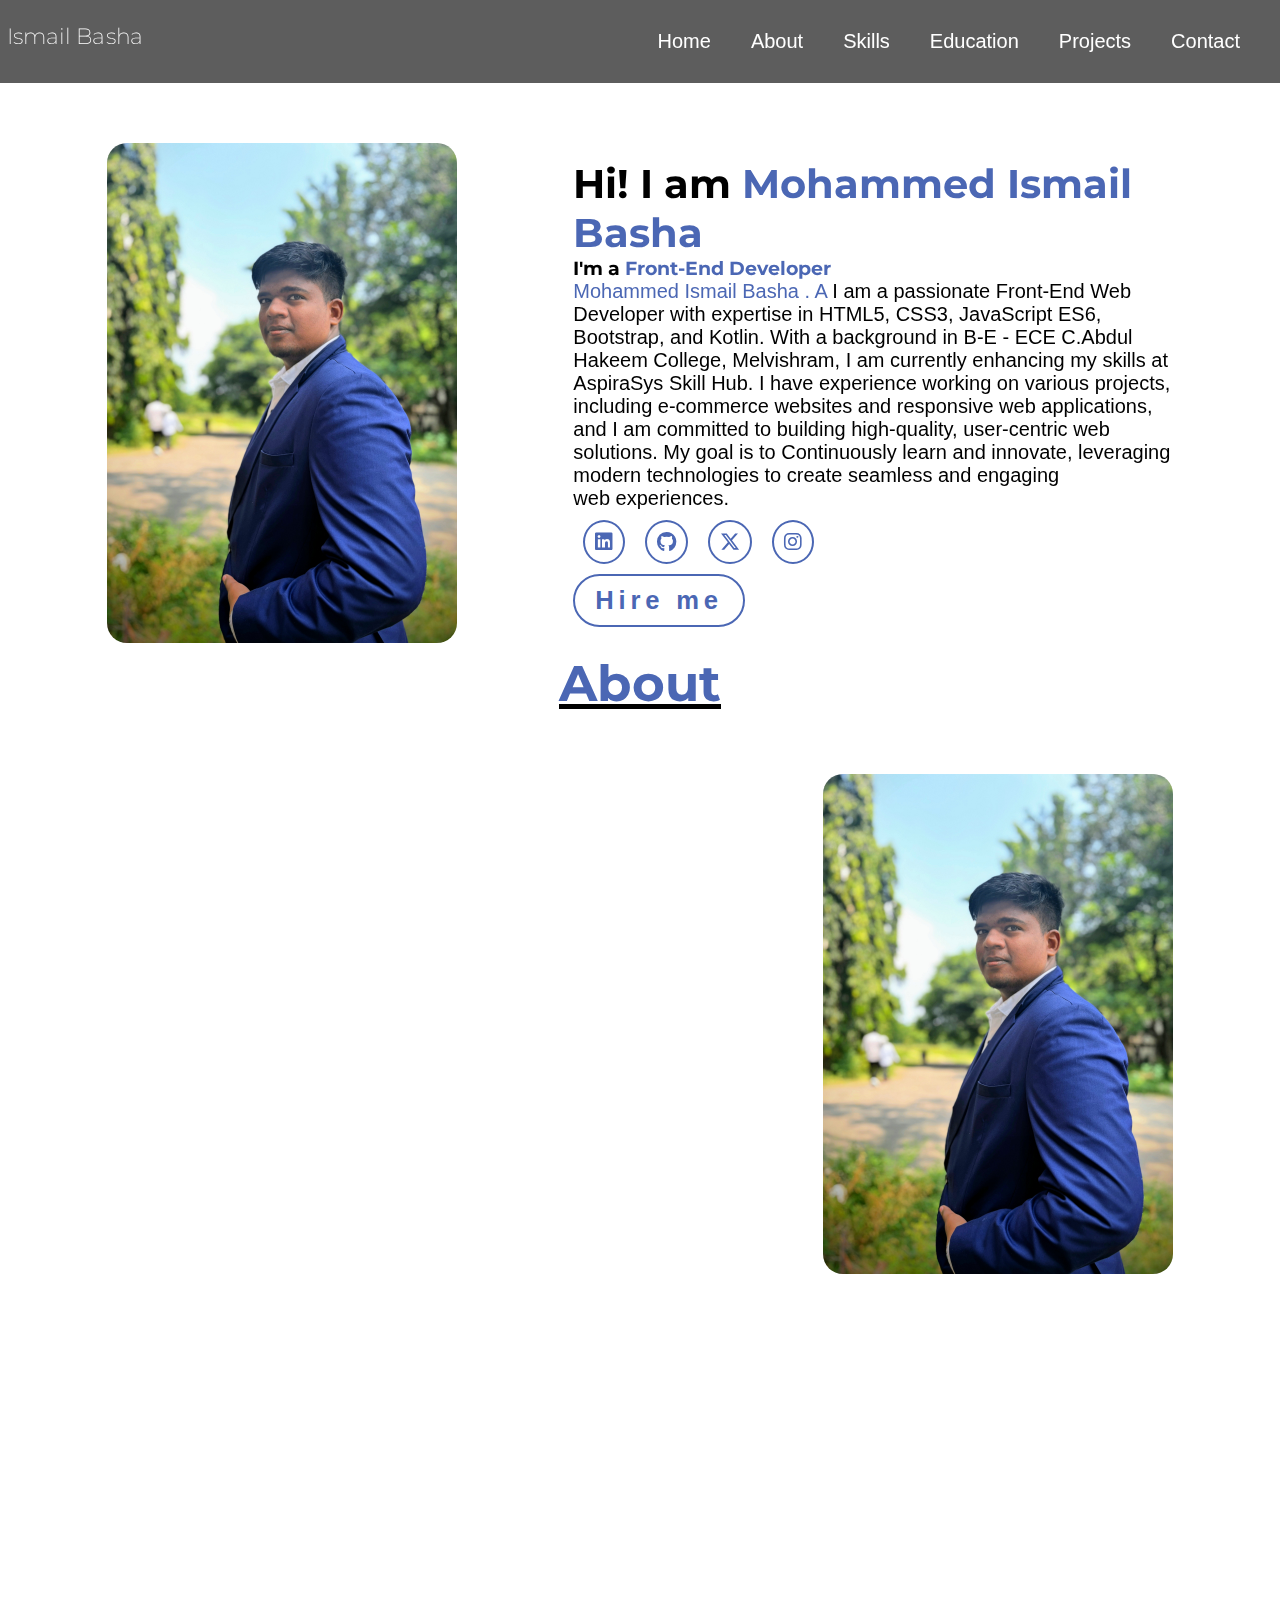
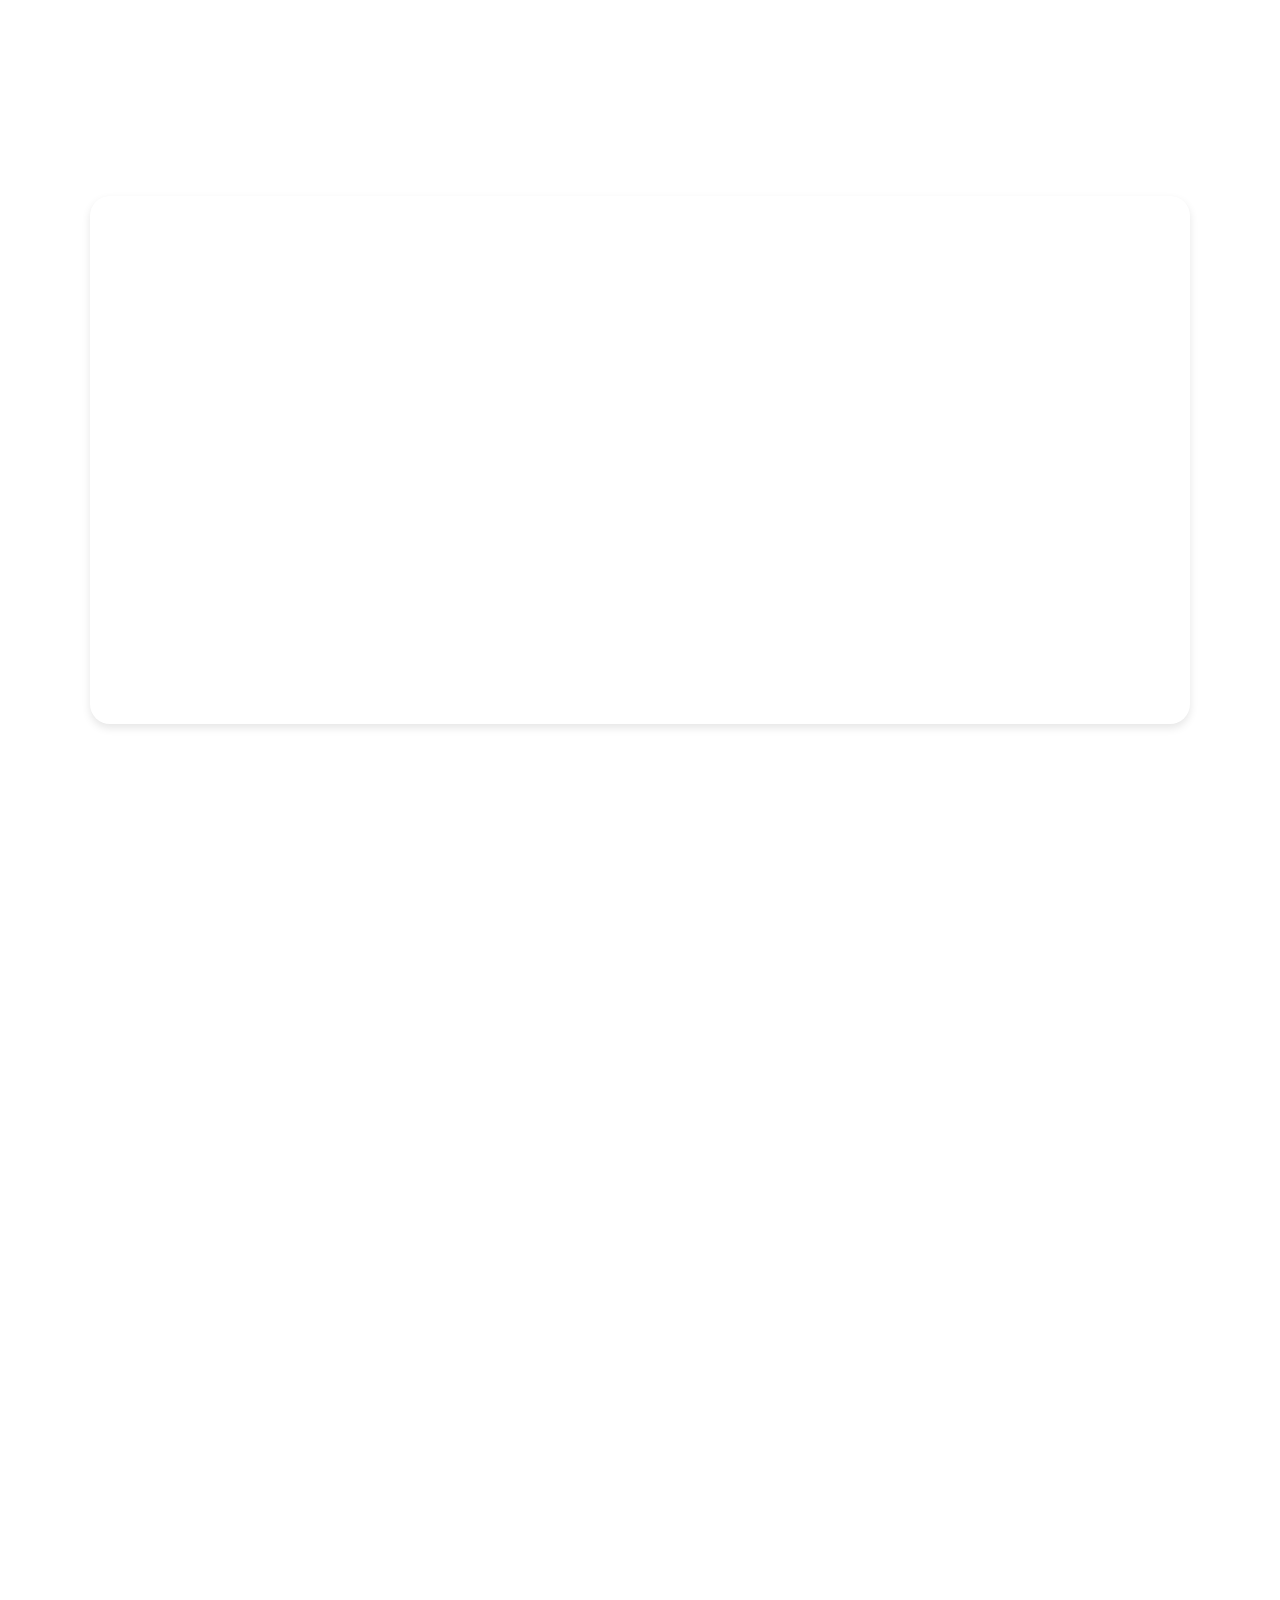
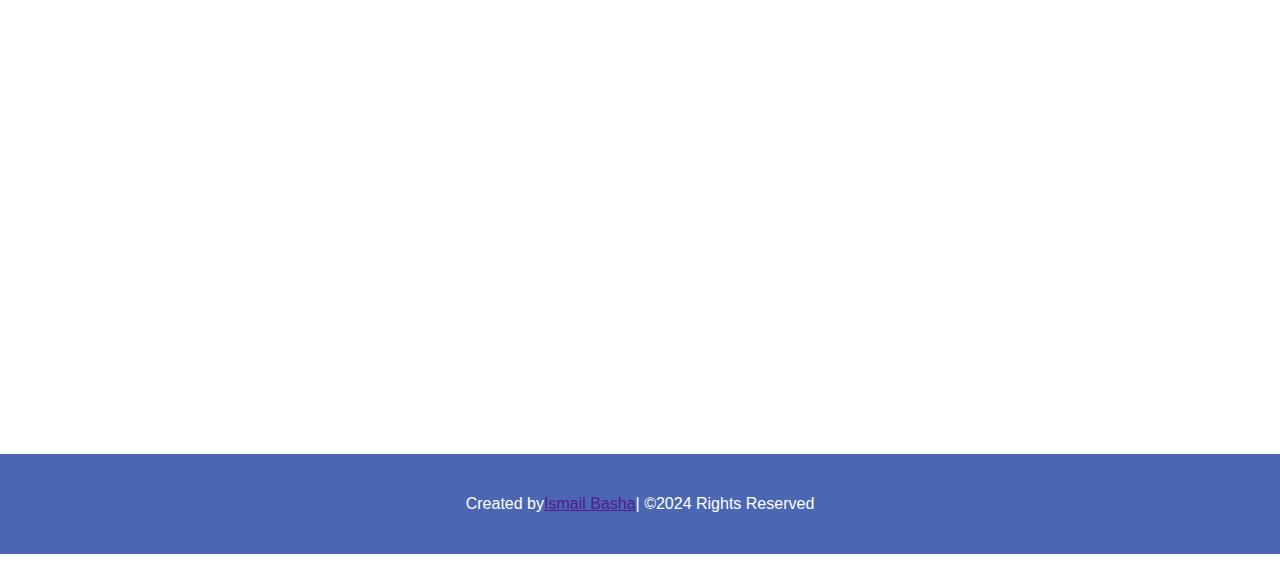
==== index.html @ 5d425c58 "la" ====
<!DOCTYPE html>
<html lang="en">

<head>
    <meta charset="UTF-8">
    <meta name="viewport" content="width=device-width, initial-scale=1.0">
    <link rel="stylesheet" href="https://cdnjs.cloudflare.com/ajax/libs/font-awesome/6.5.2/css/all.min.css">
    <link rel="shortcut icon" href="img/curriculum.png" type="image/x-icon">
    <title>Ismail Portfolio</title>
    <link rel="stylesheet" href="style.css">  <link rel="stylesheet" href="https://unpkg.com/aos@next/dist/aos.css" />
      <link rel="stylesheet" href="https://unpkg.com/aos@next/dist/aos.css" />
    <link rel="stylesheet" href="https://cdnjs.cloudflare.com/ajax/libs/gsap/3.12.5/gsap.min.js">
    <link rel="stylesheet" href="https://fonts.googleapis.com/css2?family=Montserrat:wght@400;700&family=Open+Sans:wght@400;600&display=swap">

    <script src="https://cdnjs.cloudflare.com/ajax/libs/gsap/3.12.1/gsap.min.js"></script>
</head>

<body>
    <header id="header">
        <a href="#" class="logo">Ismail Basha</a>
        <i class="fa-solid fa-bars" id="hamburger"></i>
        <nav >
            <nav id="nav" data-aos="fade-right">
                <ul>
                    <li><a href="#home">Home</a></li>
                    <li><a href="#about">About</a></li>
                    <li><a href="#skills">Skills</a></li>
                    <li><a href="#education">Education</a></li>
                    <li><a href="#projects">Projects</a></li>
                    <li><a href="#contact">Contact</a></li>
                </ul>
            </nav>
            <ul id="ham-nav" data-aos="fade-right">
                <li><a href="#home">Home</a></li>
                <li><a href="#about">About</a></li>
                <li><a href="#skills">Skills</a></li>
                <li><a href="#education">Education</a></li>
                <li><a href="#projects">Projects</a></li>
                <li><a href="#contact">Contact</a></li>
            </ul>
        </nav>
    </header>
    <section class="home" id="home" >
        <div class="child">
            <img src="img/Picsart_23-11-02_20-59-09-350~2.jpg" alt="error">
        </div>
        <div class="child" data-aos="fade-up">
            <h1>Hi! I am <span>Mohammed Ismail Basha</span></h1>
            <h3 class="typing-text">I'm a <span>Front-End Developer</span></h3>
            <p><span>Mohammed Ismail Basha . A </span> I am a passionate Front-End Web Developer with expertise in
                HTML5, CSS3, JavaScript ES6, Bootstrap, and Kotlin. With a background in B-E - ECE C.Abdul Hakeem
                College, Melvishram, I am currently enhancing my skills at AspiraSys Skill Hub. I have experience
                working on
                various projects, including e-commerce websites and responsive web applications, and I am committed to
                building high-quality, user-centric web solutions. My goal is to Continuously learn and innovate,
                leveraging modern technologies to create seamless and engaging web experiences.</p>
            <div class="social-icons" >
                <a href="https://www.linkedin.com/in/ismail-basha-245b78283/"><i class="fa-brands fa-linkedin"></i></a>
                <a href="https://github.com/8610ismail"><i class="fa-brands fa-github"></i></a>
                <a href="#"><i class="fa-brands fa-x-twitter"></i></a>
                <a href="https://www.instagram.com/mr_ismxil_bxshx/?next=%2F"><i class="fa-brands fa-instagram"></i></a>
            </div>
            <a href="mailto:bashaismail633@gmail.com" class="btn" data-aos="fade-up">Hire me</a>
        </div>
    </section>
    <h1 class="l" data-aos="fade-right">About</h1>
    <section class="about" id="about">
        <div class="child" data-aos="fade-up">
            <h1>Hi! I am <span>Ismail Basha</span> </h1>
            <p>I am a passionate Front-End Web Developer with expertise in HTML5, CSS3, JavaScript ES6, Bootstrap, and
                Kotlin. With a background in B-E - ECE C.Abdul Hakeem
                College, Melvishram, I am currently enhancing my
                skills at AspiraSys Skill Hub. I have experience working on various projects, including e-commerce
                websites and responsive web applications, and I am committed to building high-quality, user-centric web
                solutions. My goal is to Continuously learn and innovate, leveraging modern technologies to create
                seamless and engaging web experiences.</p>
                <br>
                <a href="img/Ismail-Basha-FlowCV-Resume-20241017.pdf" class="btn" data-aos="fade-right">Download CV</a>
            </div>
            <div class="child">
            <img src="img/Picsart_23-11-02_20-59-09-350~2.jpg" alt="error">
        </div>
    </section>
    <h1 class="l" data-aos="fade-right">Skills</h1>
    <section class="skills" id="skills" data-aos="fade-up">
        <div class="child">
            <img src="img/html1.webp" alt="error">
        </div>
        <div class="child">
            <img src="img/css1.webp" alt="error">
        </div>
        <div class="child">
            <img src="img/bootstrap3.png" alt="error">
        </div>
        <div class="child">
            <img src="img/JS4.png" alt="error">
        </div>
        <div class="child">
            <img src="img/github5.png" alt="error">
        </div>
        <div class="child">
            <img src="img/sql6.png" alt="error">
        </div>
    </section>
    <h1 class="l" data-aos="fade-up">Education</h1>
    <section class="education">
        <div class="education-about" id="education" data-aos="fade-right">
            <div class="education-contant">
                <h2>
                    Primary Education
                </h2>
                <p>
                    2006-2013
                </p>

            </div>
            <div class="education-contant">
                <h2>
                    Higher Education
                </h2>
                <p>
                    2013-2020
                </p>

            </div>
            <div class="education-contant">
                <h2>
                    B.E-(ECE) Graduate
                </h2>
                <p>
                    2020-2024
                </p>

            </div>
            <div class="education-contant">
                <h2>
                    Web Development Course
                </h2>
                <p>
                    2024-2024
                </p>
            </div>
        </div>
    </section>
    <h1 class="l" data-aos="fade-up">Projects</h1>
    <section class="projects" id="projects" data-aos="fade-up">
        <div class="project-parent" data-aos="fade-up">
            <div class="child" data-aos="fade-up">
                <img src="img/Screenshot 2024-10-12 155709.png" alt="">
                <div class="overlay">
                    <h4><a href="https://mobilehubismail.netlify.app">MobileHub</a></h4>
                </div>
                <!-- <a href="">MobileHub</a> -->
            </div>
            <div class="child" data-aos="fade-right">
                <img src="img/Screenshot 2024-10-01 150324.png" alt="">
                <div class="overlay">
                    <h4><a href="https://ismailbootstrap.netlify.app">Book Store</a></h4>
                </div>
            </div>
            <div class="child">
                <img src="img/Screenshot 2024-10-12 163612.png" alt="">
                <div class="overlay">
                    <h4><a href="https://ismailregform.netlify.app">Reg Form</a></h4>
                </div>
            </div>
            <div class="child">
                <img src="img/Screenshot 2024-10-12 155830.png" alt="">
                <div class="overlay">
                    <h4><a href="https://ismailweather.netlify.app">Weather</a></h4>
                </div>
            </div>
            <div class="child">
                <img src="img/Screenshot 2024-10-12 160022.png" alt="">
                <div class="overlay">
                    <h4><a href="https://ismail2.netlify.app">Snow Board</a></h4>
                </div>
            </div>
            <div class="child">
                <img src="img/Screenshot 2024-10-12 163323.png" alt="">
                <div class="overlay">
                    <h4><a href="https://ismail-to-do-list.netlify.app">To Do</a></h4>
                </div>
            </div>
        </div>
    </section>
    <h1 class="l" data-aos="fade-up">Contact</h1>
    <section class="contact" id="contact" data-aos="fade-up">
        <div class="child" data-aos="fade-up">
            <h2>Get in Touch</h2>
            <p>If you  any questions or want to connect, feel free to contact me!</p>
            <p><i class="fa-solid fa-phone"></i> +91 86109 27422</p>
            <p><i class="fa-solid fa-envelope"></i> bashaismail633@gmail.com</p>
            <p><i class="fa-solid fa-location-dot"></i> Vellore, India</p>
        </div>
        <div class="child">
            <form action="mailto:bashaismail633@gmail.com" method="post">
                <input type="text" placeholder="Name">
                <br>
                <input type="email" placeholder="Email">
                <br>
                <textarea name="" id="" cols="30" rows="10">Message</textarea>
                <br>
                <button id="submit" >Submit</button>
            </form>
        </div>
    </section>
    <footer>
        Created by <a href=""> Ismail Basha </a> | &#169;2024 Rights Reserved
    </footer>
    <script src="https://unpkg.com/aos@next/dist/aos.js"></script>
    <script>
      AOS.init();
      AOS.init();
AOS.init({

  disable: false, // accepts following values: 'phone', 'tablet', 'mobile', boolean, expression or function
  startEvent: 'DOMContentLoaded', // name of the event dispatched on the document, that AOS should initialize on
  initClassName: 'aos-init', // class applied after initialization
  animatedClassName: 'aos-animate', // class applied on animation
  useClassNames: false, // if true, will add content of `data-aos` as classes on scroll
  disableMutationObserver: false, // disables automatic mutations' detections (advanced)
  debounceDelay: 50, // the delay on debounce used while resizing window (advanced)
  throttleDelay: 99, // the delay on throttle used while scrolling the page (advanced)
  

  // Settings that can be overridden on per-element basis, by `data-aos-*` attributes:
  offset: 120, // offset (in px) from the original trigger point
  delay: 500, // values from 0 to 3000, with step 50ms
  duration: 100, // values from 0 to 3000, with step 50ms
  easing: 'ease-out', // default easing for AOS animations
  once: false, // whether animation should happen only once - while scrolling down
  mirror: false, // whether elements should animate out while scrolling past them
  anchorPlacement: 'top-bottom', // defines which position of the element regarding to window should trigger the animation

});
    </script>
    <script src="script.js"></script>

</body>

</html>
---- style.css ----
* {
    padding: 0;
    margin: 0;
    box-sizing: border-box;
}
@font-face {
    font-family: 'Trueno';
    src: url('path-to-your-font/trueno-regular.woff2') format('woff2'),
         url('path-to-your-font/trueno-regular.woff') format('woff'),
         url('path-to-your-font/trueno-regular.ttf') format('truetype');
    font-weight: normal;
    font-style: normal;
}




body {
    font-family: 'Trueno', sans-serif;
    background-color: rgb(255, 255, 255);
    color: #000000;
    /* font-family: 'Open Sans', sans-serif; */
}
::-webkit-scrollbar{
    background-color: #007bff;
    width: 10px;
}
::-webkit-scrollbar-thumb{
    background-color: #4b50b4;
    border-radius: 30px;
}

h1, h2, h3, .logo {
    font-family: 'Montserrat', sans-serif;
}


header {
    display: flex;
    justify-content: center;
    /* align-items: center; */
    flex-direction: row;
    position: sticky;
    top: 0;
    backdrop-filter: blur(10px);
    z-index: 999;
    background-color: #000000a2;
}

#hamburger {
    display: none;
}

ul li a:hover {
    /* color: #4b50b4; */
    /* text-decoration: underline; */
    border-radius: 25px;
    background-color: #4b50b4;
    font-size: 20px;
    padding: 5px;
    color: #fff;
}


#ham-nav {
    display: none;
}

.social-icons {
    display: flex;
    justify-content: space-evenly;
    align-items: center;
    flex-direction: row;

}

.social-icons a {
    display: flex;
    justify-content: space-evenly;
    align-items: center;
    /* flex-direction: row; */
    font-size: 20px;
    padding: 10px;
    margin: 10px;
    text-decoration: none;
    border-radius: 50%;
    color: #4b67b4;
    border: 2px solid  #4b67b4;

}

.social-icons a:hover {
    color: black;
    transform: scale(1.3) translateY(-5px);
    background-color: #4b67b4;
    box-shadow: 0 0 25px #4b67b4;
}


.logo {
    font-size: 20px;
    width: 100%;
    color:  #ffffff;
    font-weight: 200;
    cursor: pointer;
    transition: 0.5s ease;
    text-decoration: none;
    padding: 25px;
}

.logo:hover {
    transform: translateX(10px) scale(1.1);
}

nav {
    width: 100%;
    padding: 10px;
    display: flex;
    justify-content: center;
    align-items: center;
    flex-direction: row;
}

nav ul {
    width: 100%;
    list-style: none;
    display: flex;
    justify-content: end;
    align-items: center;
    flex-direction: row;
}

nav ul li {
    padding: 10px 20px;
}

nav ul li a {
    text-decoration: none;
    color: rgb(255, 255, 255);
    font-size: 20px;
}

section {
    width: 100%;
    height: auto;
    background-color: rgb(255, 255, 255);
    display: flex;
    justify-content: space-evenly;
    align-items: center;
    flex-direction: row;
    flex-wrap: wrap;
}

section h1 {
    font-size: 40px;
}

.child {
    width: auto;
    max-width: 600px;
    height: auto;
    max-height: 1000px;
    display: flex;
    justify-content: center;
    align-items: center;
    flex-direction: column;
    flex-wrap: wrap;
    background-color: rgb(255, 255, 255);
    margin: 10px;
    border-radius: 20px;
}

.home span {
    color: #4b67b4;
}

.child p {
    font-size: 20px;
}

.child img {
    width: 100%;
    height: 100%;
    object-fit: cover;
    display: flex;
    justify-content: center;
    align-items: center;
    border-radius: 20px;

}

.home .child {
    top: 50px;
    position: relative;
    display: flex;
    justify-content: center;
    align-items: start;
    flex-direction: column;
    flex-wrap: wrap;
}

.home .child img {
    width: 350px;
    height: 500px;
}

.btn {
    display: flex;
    padding: 10px 20px;
    background-color: rgb(255, 255, 255);
    text-decoration: none;
    border-radius: 4rem;
    font-size: 1.6rem;
    color: #4b67b4;
    letter-spacing: 0.3rem;
    font-weight: 600;
    border: 2px solid #4b67b4;
    transition: 0.3s ease;
    cursor: pointer;
}

.btn:hover {
    transform: scale3d(1.03);
    background-color: #4b67b4;
    color: black;
    box-shadow: 0 0 25px #4b67b4;
}


.l {
    text-align: center;
    width: 100%;
    text-decoration: rgb(0, 0, 0) underline;
    color: #4b67b4;
    font-size: 50px;
    margin-bottom: 50px;
    margin-top: 50px;
}

.about h1 {
    width: 100%;
    text-align: start;
}

.about span {
    color:  #4b67b4;
}

.about .child img {
    width: 350px;
    height: 500px;
}

.education {
    padding: 20px;
    width: 100%;
    max-width: 1100px;
    margin: 0 auto;
    background-color: #ffffff;
    border-radius: 20px;
    box-shadow: 0 4px 8px rgba(0, 0, 0, 0.1);
}

.education-contant {
    background-color: #f8f9fa;
    border-left: 4px solid #007bff;
    padding: 20px;
    margin: 20px 0;
    border-radius: 5px;
    transition: transform 0.3s ease;
}

.education-contant h2 {
    margin: 0;
    font-size: 1.5em;
    color: #333;
    text-transform: uppercase;
}

.education-contant p {
    margin: 10px 0 0;
    font-size: 1em;
    color: #666;
}

.education-contant:hover {
    transform: translateY(-5px);
    box-shadow: 0 6px 12px rgba(0, 0, 0, 0.187);
}

.education-contant:nth-child(1) {
    border-color: #28a745;
}

.education-contant:nth-child(2) {
    border-color: #ffc107;
}

.education-contant:nth-child(3) {
    border-color: #17a2b8;
}

.education-contant:nth-child(4) {
    border-color: #dc3545;
}

@media (max-width: 768px) {
    .education {
        padding: 10px;
    }

    .education-contant {
        padding: 15px;
    }

    .education-contant h2 {
        font-size: 1.2em;
    }

    .education-contant p {
        font-size: 0.9em;
    }
}

.skills .child {
    transition: .3s ease-in;
    background-color: white;
    padding: 10px;
}

.skills .child img {
    width: 150px;
    height: 150px;
    border-radius: 20px;
}

.skills .child:hover {
    transform: scale(1.1);

}


.projects {
    width: 100%;
    display: flex;
    justify-content: space-evenly;
    align-items: center;
    flex-direction: row;
    flex-wrap: wrap;
    height: auto;
    padding: auto;
}

.projects .project-parent {
    width: 70%;
    height: auto;
    display: flex;
    justify-content: center;
    align-items: center;
    padding: 25px;
    flex-direction: row;
    flex-wrap: wrap;
    /* background-color: aliceblue; */
    border-radius: 20px;
    background-color:  #4b67b4;
}

.projects .child {
    width: 250px;
    height: 250px;
    cursor: pointer;
    display: flex;
    justify-content: space-around;
    position: relative;
    z-index: 1;
}

.projects .child img {
    width: 250px;
    height: 250px;
}

.overlay {
    position: absolute;
    top: 0;
    bottom: 0;
    left: 0;
    right: 0;
    background-color: #000000cc;
    color: white;
    display: flex;
    justify-content: center;
    align-items: center;
    opacity: 0;
    border-radius: 20px;
    transition: opacity 0.5s ease;

}

.overlay h4 a {
    text-decoration: none;
    color: white;
}

.overlay h4 {
    margin: 0;
    font-size: 24px;
    text-align: center;
}

.child:hover .overlay {
    opacity: 1;
}

.contact {
    display: flex;
    justify-content: space-evenly;
    align-items: center;
    flex-direction: row;
    flex-wrap: wrap;
}

.contact .child {
    width: 500px;
}

.contact .child h2 {
    font-size: 2em;
    margin-bottom: 10px;
}

.contact .child p {
    font-size: 1.2em;
    margin-bottom: 20px;
}

.contact-details {
    font-size: 1.1em;
}

.contact-details p {
    margin: 10px 0;
}

.contact .child p i {
    color:  #4b67b4;
    margin-right: 10px;
    font-size: 25px;
}

.contact .child form {
    width: 100%;
}

.contact .child form input,
.contact .child textarea {
    width: 100%;
    padding: 15px;
    margin-bottom: 20px;
    border: 1px solid #ddd;
    border-radius: 5px;
    font-size: 1em;
}

.contact .child form button {
    width: 100%;
    color:#4b67b4;
    padding: 15px 30px;
    border: none;
    border-radius: 25px;
    cursor: pointer;
    border: 2px solid #4b67b4;
    font-size: 1em;
    transition: background-color 0.3s ease;
}

.contact .child form button:hover {
        background: #4b67b4;
        color: #fff;
        border-radius: 25px;
       box-shadow: 3px 3px 10px rgb(0, 33, 82);
}

/* Responsive for smaller screens */
@media (max-width: 768px) {
    .contact-container {
        flex-direction: column;
        padding: 30px;
    }

    .contact-info,
    .contact-form {
        width: 100%;
    }

    .contact-info {
        margin-bottom: 30px;
    }
}


/* .projects .project-parent .child a{
    width: 100%;
    height: 100%;
    display: flex;
    justify-content: center;
    align-items: center;
    opacity: 0;
    text-decoration: none;
    border-radius: 20px;
    font-size: 30px;
    color: white;
    font-weight: 800;
    position: absolute;
    top: -100px;  
    transition: .3s ease-in;
    z-index: 999;
}
.projects .project-parent .child:hover a{
    opacity: 1;
    text-decoration: none;
    font-size: 30px;
    color: white;
    font-weight: 800;
    position: absolute;
    top: 0;
    backdrop-filter: blur(10px);
    /* z-index: 1; */
footer {
    width: 100%;
    height: 100px;
    display: flex;
    justify-content: center;
    align-items: center;
    flex-direction: row;
    flex-wrap: wrap;
    color: white;
    background-color: #4b67b4;
}

@media(max-width:600px) {
    #ham-nav {
        display: none;
        justify-content: space-evenly;
        align-items: center;
        flex-direction: column;
        position: relative;
        top: 40px;
    }

    #nav {
        display: none;
    }


    #hamburger {
        display: flex;
        justify-content: end;
        align-items: end;
        position: absolute;
        top: 30px;
        right: 20px;
        color: #fff;
        font-size: 20px;
    }
}

@media(max-width:400px){
    .home .child img {
        width: 250px;
        height: 400px;
    }
    .about .child img {
        width: 250px;
        height: 400px;
    }
}
@media(max-width:360px){
    .home .child img {
        width: 250px;
        height: 400px;
    }
    .about .child img {
        width: 250px;
        height: 400px;
    }
    .projects .child img {
        width: 250px;
        height: 250px;
        object-fit: cover;
    }
    .projects .project-parent {
        width: 90%;
        height: auto;
        display: flex;
        justify-content: center;
        align-items: center;
        flex-direction: row;
        flex-wrap: wrap;
        /* background-color: aliceblue; */
        border-radius: 20px;
        background-color:  #4b67b4;
    }
}
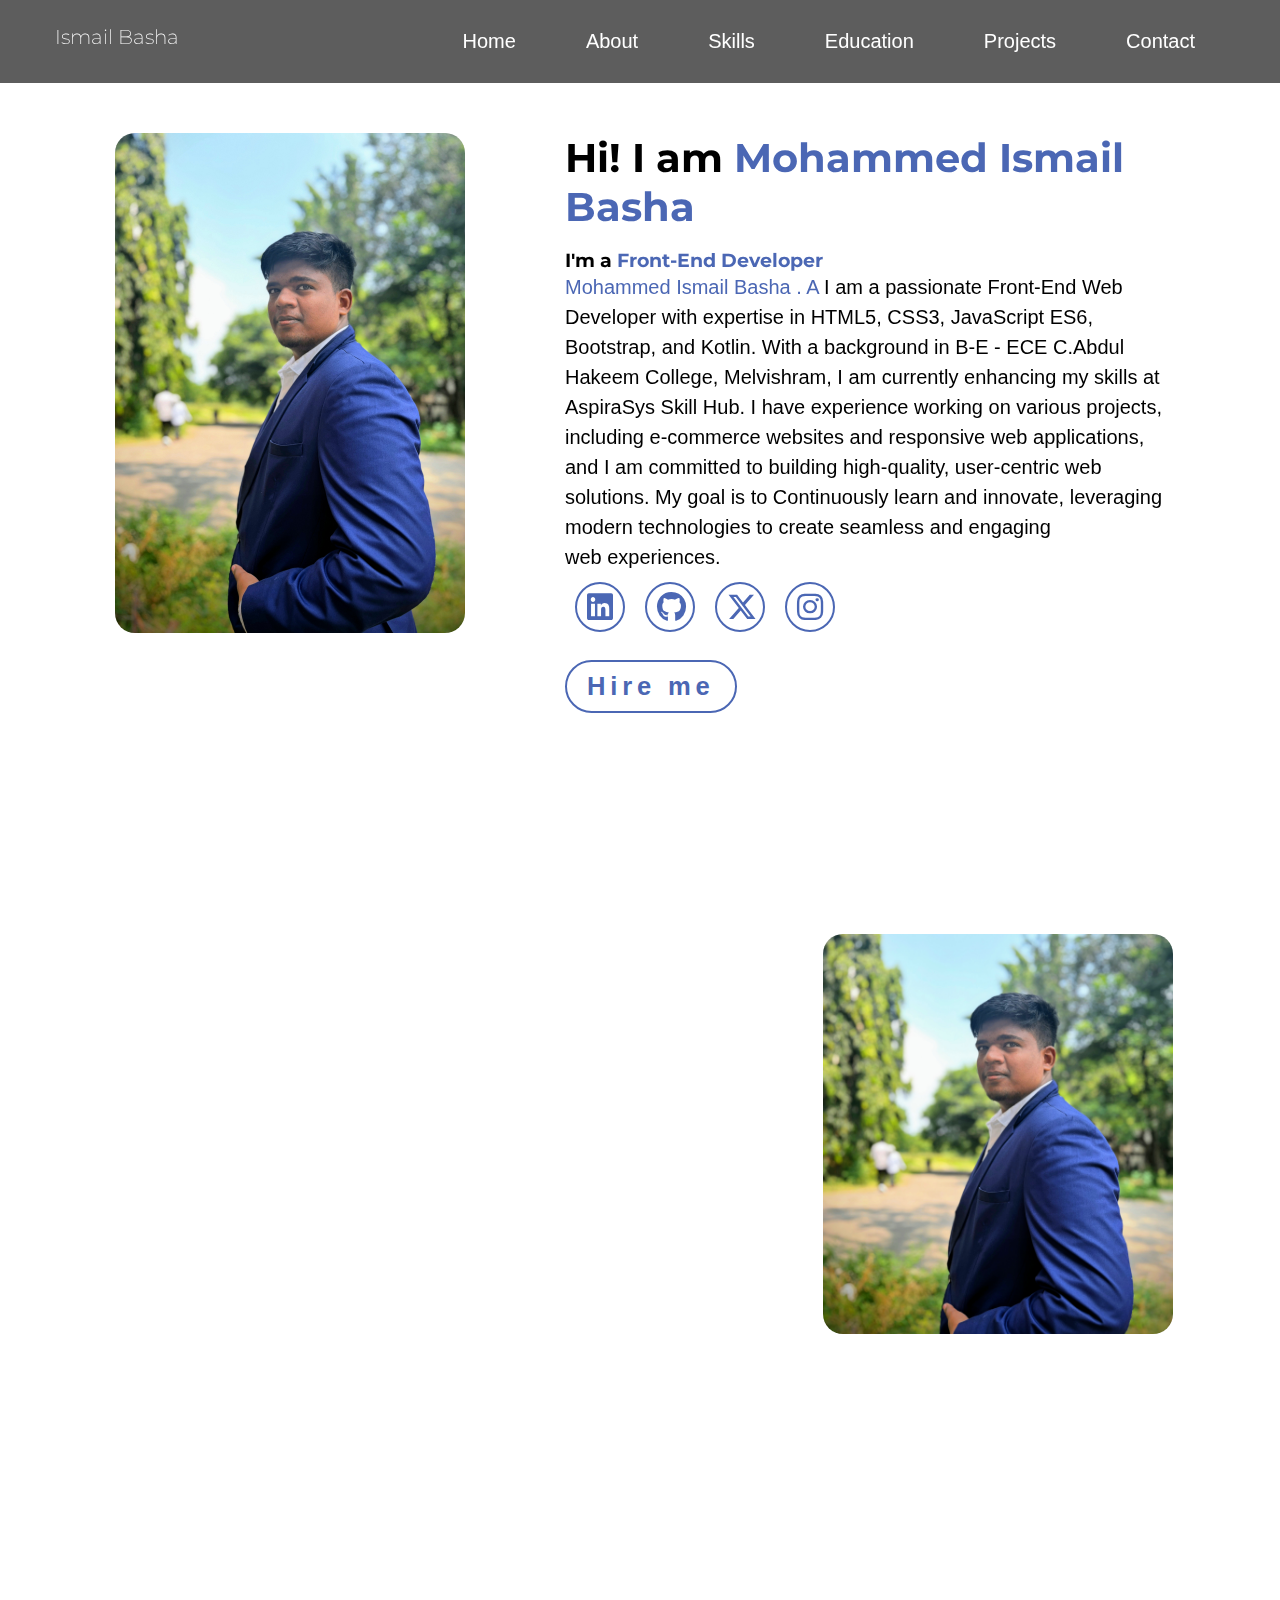
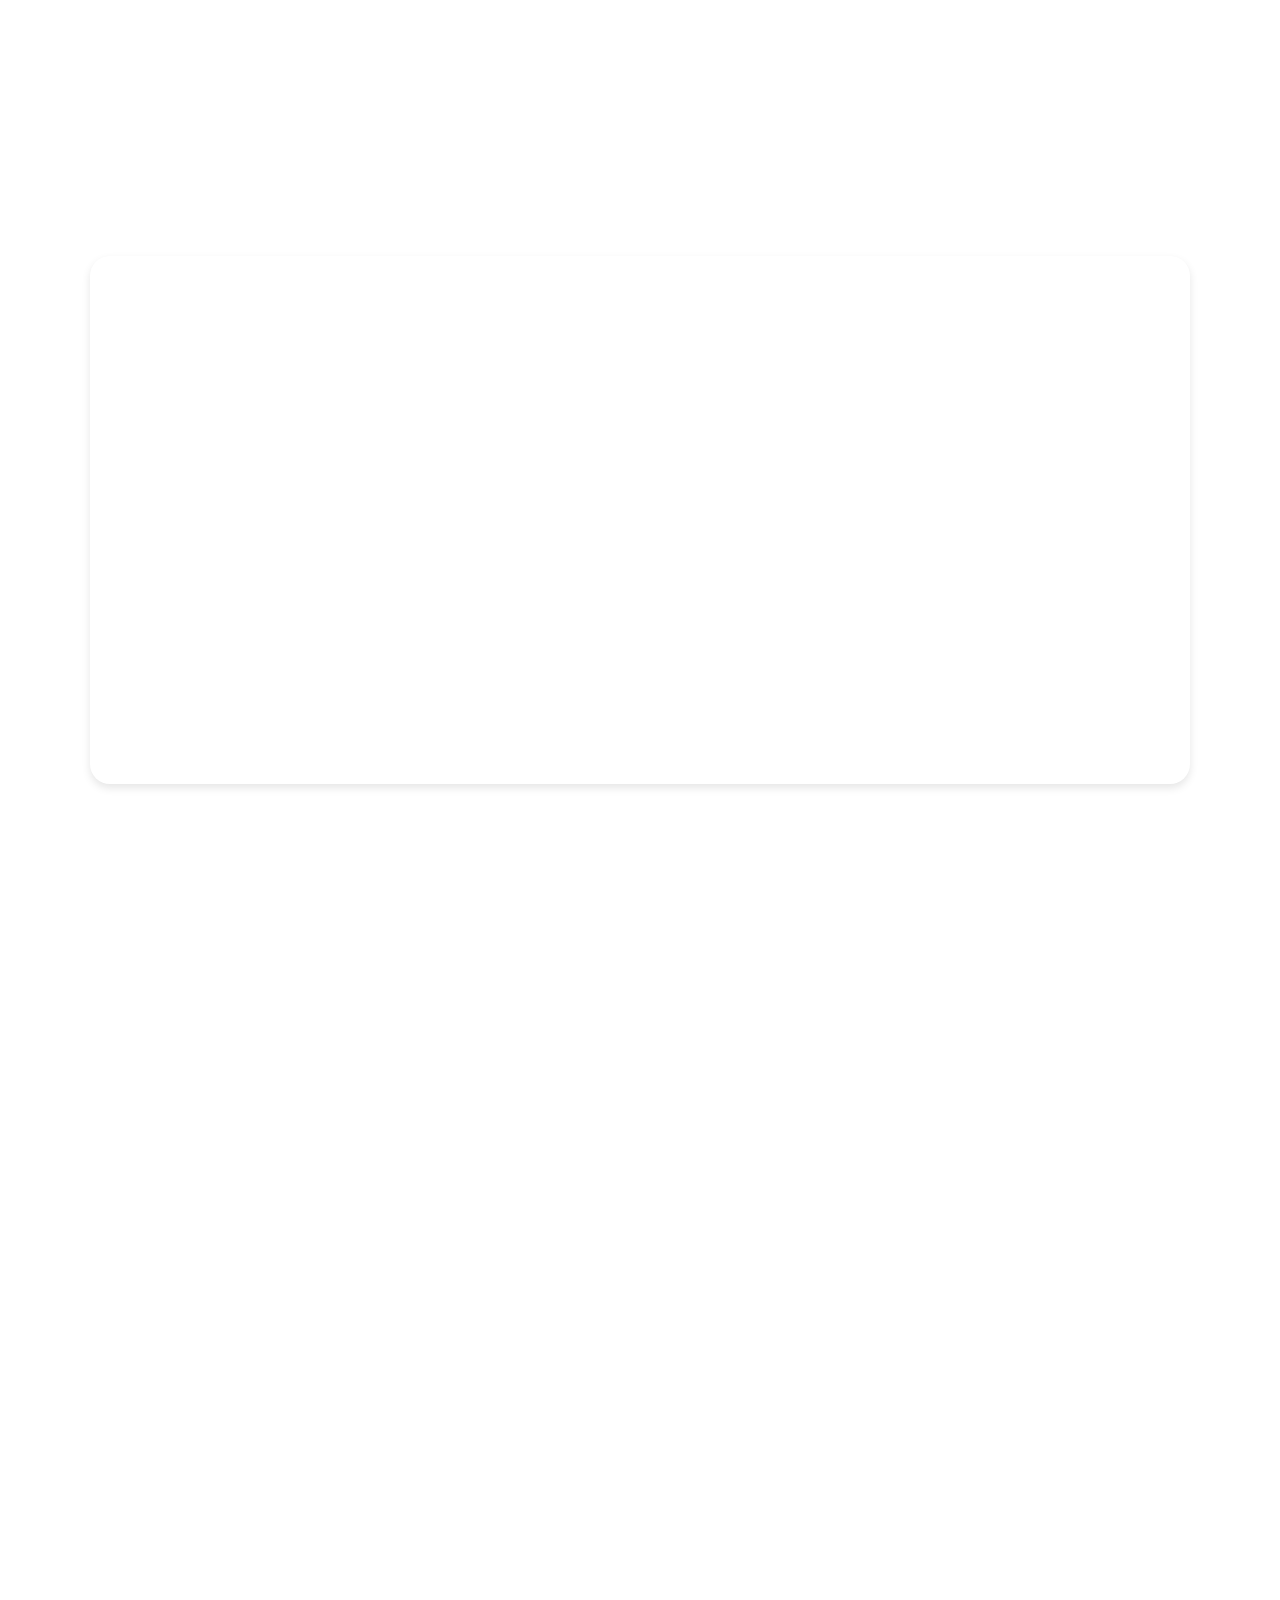
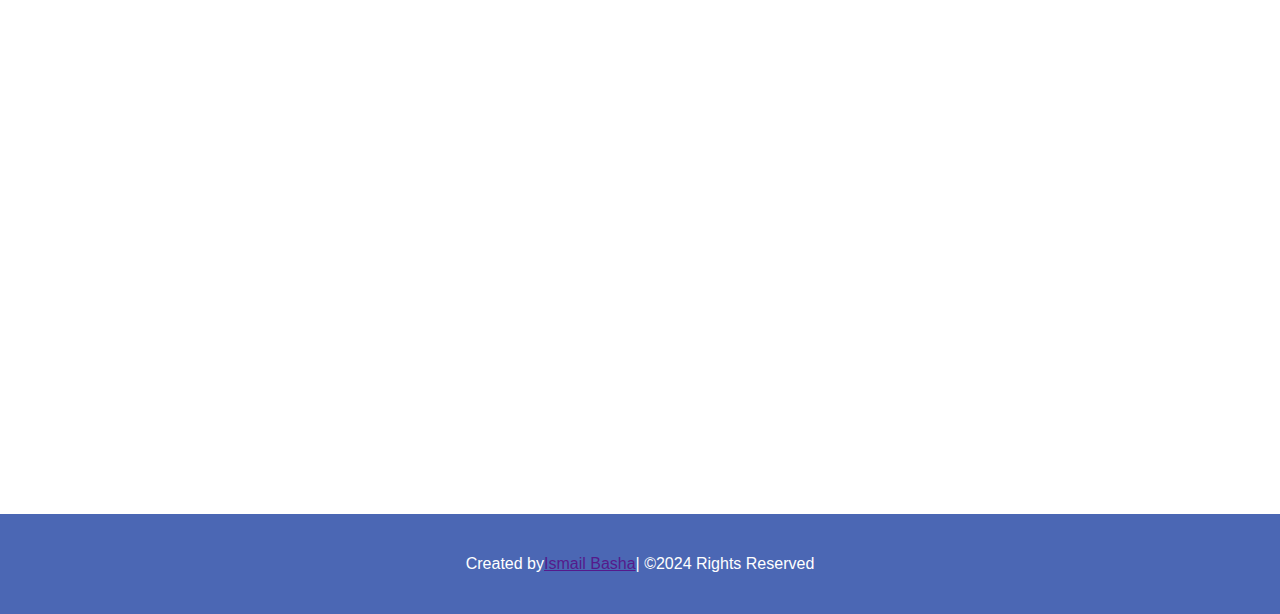
==== commit b7bb76d6: "good" ====
--- a/index.html
+++ b/index.html
@@ -22,12 +22,12 @@
         <nav >
             <nav id="nav" data-aos="fade-right">
                 <ul>
-                    <li><a href="#home">Home</a></li>
-                    <li><a href="#about">About</a></li>
-                    <li><a href="#skills">Skills</a></li>
-                    <li><a href="#education">Education</a></li>
-                    <li><a href="#projects">Projects</a></li>
-                    <li><a href="#contact">Contact</a></li>
+                    <li><a href="#home" id="active">Home</a></li>
+                    <li><a href="#about" id="active">About</a></li>
+                    <li><a href="#skills" id="active">Skills</a></li>
+                    <li><a href="#education" id="active">Education</a></li>
+                    <li><a href="#projects" id="active">Projects</a></li>
+                    <li><a href="#contact" id="active">Contact</a></li>
                 </ul>
             </nav>
             <ul id="ham-nav" data-aos="fade-right">
@@ -46,6 +46,7 @@
         </div>
         <div class="child" data-aos="fade-up">
             <h1>Hi! I am <span>Mohammed Ismail Basha</span></h1>
+            <br>
             <h3 class="typing-text">I'm a <span>Front-End Developer</span></h3>
             <p><span>Mohammed Ismail Basha . A </span> I am a passionate Front-End Web Developer with expertise in
                 HTML5, CSS3, JavaScript ES6, Bootstrap, and Kotlin. With a background in B-E - ECE C.Abdul Hakeem
@@ -60,6 +61,7 @@
                 <a href="#"><i class="fa-brands fa-x-twitter"></i></a>
                 <a href="https://www.instagram.com/mr_ismxil_bxshx/?next=%2F"><i class="fa-brands fa-instagram"></i></a>
             </div>
+            <br>
             <a href="mailto:bashaismail633@gmail.com" class="btn" data-aos="fade-up">Hire me</a>
         </div>
     </section>
@@ -148,37 +150,48 @@
             <div class="child" data-aos="fade-up">
                 <img src="img/Screenshot 2024-10-12 155709.png" alt="">
                 <div class="overlay">
+                    <a href="https://github.com/8610ismail/mobilehub.git"><i class="fa-brands fa-github git"></i></a>
+                    <a href="https://mobilehubismail.netlify.app"><i class="fa-brands fa-windows"></i></a>
                     <h4><a href="https://mobilehubismail.netlify.app">MobileHub</a></h4>
                 </div>
-                <!-- <a href="">MobileHub</a> -->
             </div>
             <div class="child" data-aos="fade-right">
                 <img src="img/Screenshot 2024-10-01 150324.png" alt="">
                 <div class="overlay">
+                    <a href="https://github.com/8610ismail/bootstrapismail.git"><i class="fa-brands fa-github git"></i></a>
+                    <a href="https://ismailbootstrap.netlify.app"><i class="fa-brands fa-windows"></i></a>
                     <h4><a href="https://ismailbootstrap.netlify.app">Book Store</a></h4>
                 </div>
             </div>
             <div class="child">
                 <img src="img/Screenshot 2024-10-12 163612.png" alt="">
                 <div class="overlay">
+                    <a href="https://github.com/8610ismail/js-register-form.git"><i class="fa-brands fa-github git"></i></a>
+                    <a href="https://ismailregform.netlify.app"><i class="fa-brands fa-windows"></i></a>
                     <h4><a href="https://ismailregform.netlify.app">Reg Form</a></h4>
                 </div>
             </div>
             <div class="child">
                 <img src="img/Screenshot 2024-10-12 155830.png" alt="">
                 <div class="overlay">
+                    <a href="https://github.com/8610ismail/weather.git"><i class="fa-brands fa-github git"></i></a>
+                    <a href="https://ismailweather.netlify.app"><i class="fa-brands fa-windows"></i></a>
                     <h4><a href="https://ismailweather.netlify.app">Weather</a></h4>
                 </div>
             </div>
             <div class="child">
                 <img src="img/Screenshot 2024-10-12 160022.png" alt="">
                 <div class="overlay">
+                    <a href="https://github.com/8610ismail/to-do-list.git"><i class="fa-brands fa-github git"></i></a>
+                    <a href="https://ismail2.netlify.app"><i class="fa-brands fa-windows"></i></a>
                     <h4><a href="https://ismail2.netlify.app">Snow Board</a></h4>
                 </div>
             </div>
             <div class="child">
                 <img src="img/Screenshot 2024-10-12 163323.png" alt="">
                 <div class="overlay">
+                    <a href="https://github.com/8610ismail/to-do-list.git"><i class="fa-brands fa-github git"></i></a>
+                    <a href="https://ismail-to-do-list.netlify.app"><i class="fa-brands fa-windows"></i></a>
                     <h4><a href="https://ismail-to-do-list.netlify.app">To Do</a></h4>
                 </div>
             </div>
--- a/style.css
+++ b/style.css
@@ -3,43 +3,39 @@
     margin: 0;
     box-sizing: border-box;
 }
+
 @font-face {
     font-family: 'Trueno';
     src: url('path-to-your-font/trueno-regular.woff2') format('woff2'),
-         url('path-to-your-font/trueno-regular.woff') format('woff'),
-         url('path-to-your-font/trueno-regular.ttf') format('truetype');
+        url('path-to-your-font/trueno-regular.woff') format('woff'),
+        url('path-to-your-font/trueno-regular.ttf') format('truetype');
     font-weight: normal;
     font-style: normal;
 }
-
-
-
 
 body {
     font-family: 'Trueno', sans-serif;
     background-color: rgb(255, 255, 255);
     color: #000000;
-    /* font-family: 'Open Sans', sans-serif; */
-}
-::-webkit-scrollbar{
-    background-color: #007bff;
-    width: 10px;
-}
-::-webkit-scrollbar-thumb{
-    background-color: #4b50b4;
-    border-radius: 30px;
-}
-
-h1, h2, h3, .logo {
+    scroll-behavior: smooth;
+
+}
+
+
+h1,
+h2,
+h3,
+.logo {
     font-family: 'Montserrat', sans-serif;
 }
 
 
 header {
     display: flex;
-    justify-content: center;
+    justify-content: space-between;
     /* align-items: center; */
     flex-direction: row;
+    padding: 0 30px;
     position: sticky;
     top: 0;
     backdrop-filter: blur(10px);
@@ -54,11 +50,22 @@
 ul li a:hover {
     /* color: #4b50b4; */
     /* text-decoration: underline; */
+    background: #4b50b4;
+    color: #fff;
+}
+
+ul li a {
+    text-decoration: none;
+    color: #000;
     border-radius: 25px;
-    background-color: #4b50b4;
     font-size: 20px;
-    padding: 5px;
-    color: #fff;
+    padding: 10px 15px;
+    transition: all 0.4s ease;
+}
+
+ul li a.active {
+    color: #4b67b4;
+    font-weight: bold;
 }
 
 
@@ -79,19 +86,21 @@
     justify-content: space-evenly;
     align-items: center;
     /* flex-direction: row; */
-    font-size: 20px;
+    font-size: 30px;
+    width: 50px;
+    height: 50px;
     padding: 10px;
     margin: 10px;
     text-decoration: none;
     border-radius: 50%;
     color: #4b67b4;
-    border: 2px solid  #4b67b4;
+    border: 2px solid #4b67b4;
 
 }
 
 .social-icons a:hover {
-    color: black;
-    transform: scale(1.3) translateY(-5px);
+    color: #fff;
+    /* transform: scale(1.3) translateY(-5px); */
     background-color: #4b67b4;
     box-shadow: 0 0 25px #4b67b4;
 }
@@ -100,7 +109,7 @@
 .logo {
     font-size: 20px;
     width: 100%;
-    color:  #ffffff;
+    color: #ffffff;
     font-weight: 200;
     cursor: pointer;
     transition: 0.5s ease;
@@ -173,9 +182,14 @@
 .home span {
     color: #4b67b4;
 }
-
+.home{
+    display: flex;
+    justify-content: center;
+    align-items: start;
+}
 .child p {
     font-size: 20px;
+    line-height: 30px;
 }
 
 .child img {
@@ -190,7 +204,8 @@
 }
 
 .home .child {
-    top: 50px;
+    /* top: 50px; */
+    margin: 50px;
     position: relative;
     display: flex;
     justify-content: center;
@@ -222,7 +237,7 @@
 .btn:hover {
     transform: scale3d(1.03);
     background-color: #4b67b4;
-    color: black;
+    color: #fff;
     box-shadow: 0 0 25px #4b67b4;
 }
 
@@ -243,12 +258,16 @@
 }
 
 .about span {
-    color:  #4b67b4;
+    color: #4b67b4;
 }
 
 .about .child img {
     width: 350px;
-    height: 500px;
+    height: 400px;
+}
+
+.about p {
+    line-height: 30px;
 }
 
 .education {
@@ -305,6 +324,33 @@
 }
 
 @media (max-width: 768px) {
+    nav ul {
+        flex-direction: column;
+        display: none;
+    }
+    #hamburger {
+        display: flex;
+        justify-content: center;
+        align-items: center;
+        position: relative;
+        left: 0;
+        font-size: 20px;
+        color: #fff;
+    }
+    #ham-nav {
+        display: flex;
+    }
+    .logo {
+        font-size: 18px;
+        padding: 20px;
+        width: 250px;
+    }
+    nav{
+       display: none;
+    }
+}
+
+@media (max-width: 768px) {
     .education {
         padding: 10px;
     }
@@ -362,7 +408,7 @@
     flex-wrap: wrap;
     /* background-color: aliceblue; */
     border-radius: 20px;
-    background-color:  #4b67b4;
+    background-color: #4b67b4;
 }
 
 .projects .child {
@@ -373,6 +419,30 @@
     justify-content: space-around;
     position: relative;
     z-index: 1;
+}
+
+.projects .child i {
+    cursor: pointer;
+    display: flex;
+    justify-content: center;
+    text-align: center;
+    position: absolute;
+    z-index: 1;
+    font-size: 30px;
+    /* background-color: white; */
+    width: 50px;
+    height: 50px;
+    padding: 10px;
+    left: 60px;
+    top: 180px;
+    margin: auto;
+    border-radius: 100%;
+    color: #000;
+    background-color: #fff;
+}
+
+.projects .child .git {
+    right: -15px;
 }
 
 .projects .child img {
@@ -415,7 +485,7 @@
 .contact {
     display: flex;
     justify-content: space-evenly;
-    align-items: center;
+    align-items: start;
     flex-direction: row;
     flex-wrap: wrap;
 }
@@ -427,11 +497,13 @@
 .contact .child h2 {
     font-size: 2em;
     margin-bottom: 10px;
+    width: 70%;
 }
 
 .contact .child p {
     font-size: 1.2em;
     margin-bottom: 20px;
+    width: 70%;
 }
 
 .contact-details {
@@ -443,7 +515,7 @@
 }
 
 .contact .child p i {
-    color:  #4b67b4;
+    color: #4b67b4;
     margin-right: 10px;
     font-size: 25px;
 }
@@ -464,7 +536,7 @@
 
 .contact .child form button {
     width: 100%;
-    color:#4b67b4;
+    color: #4b67b4;
     padding: 15px 30px;
     border: none;
     border-radius: 25px;
@@ -475,10 +547,10 @@
 }
 
 .contact .child form button:hover {
-        background: #4b67b4;
-        color: #fff;
-        border-radius: 25px;
-       box-shadow: 3px 3px 10px rgb(0, 33, 82);
+    background: #4b67b4;
+    color: #fff;
+    border-radius: 25px;
+    box-shadow: 3px 3px 10px rgb(0, 33, 82);
 }
 
 /* Responsive for smaller screens */
@@ -565,30 +637,35 @@
     }
 }
 
-@media(max-width:400px){
+@media(max-width:400px) {
     .home .child img {
         width: 250px;
         height: 400px;
     }
+
     .about .child img {
         width: 250px;
         height: 400px;
     }
 }
-@media(max-width:360px){
+
+@media(max-width:360px) {
     .home .child img {
         width: 250px;
         height: 400px;
     }
+
     .about .child img {
         width: 250px;
         height: 400px;
     }
+
     .projects .child img {
         width: 250px;
         height: 250px;
         object-fit: cover;
     }
+
     .projects .project-parent {
         width: 90%;
         height: auto;
@@ -599,6 +676,6 @@
         flex-wrap: wrap;
         /* background-color: aliceblue; */
         border-radius: 20px;
-        background-color:  #4b67b4;
+        background-color: #4b67b4;
     }
 }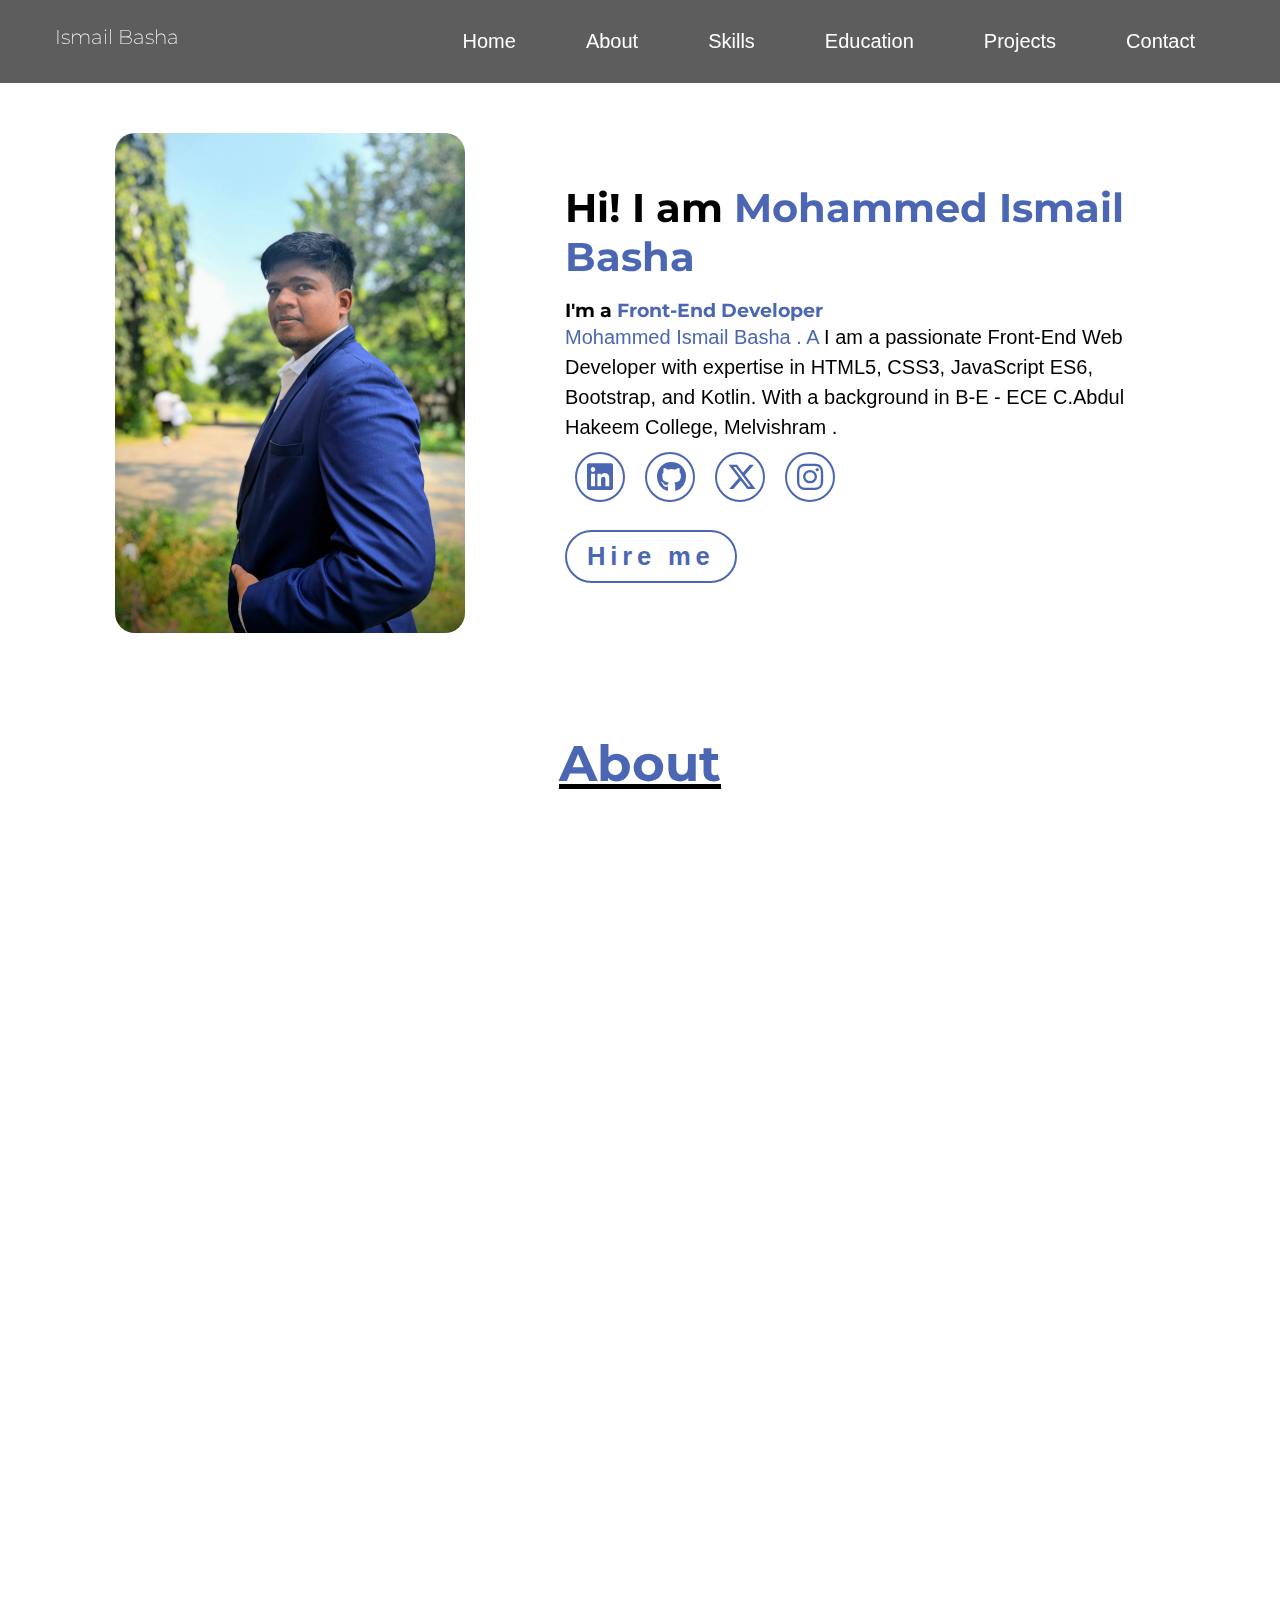
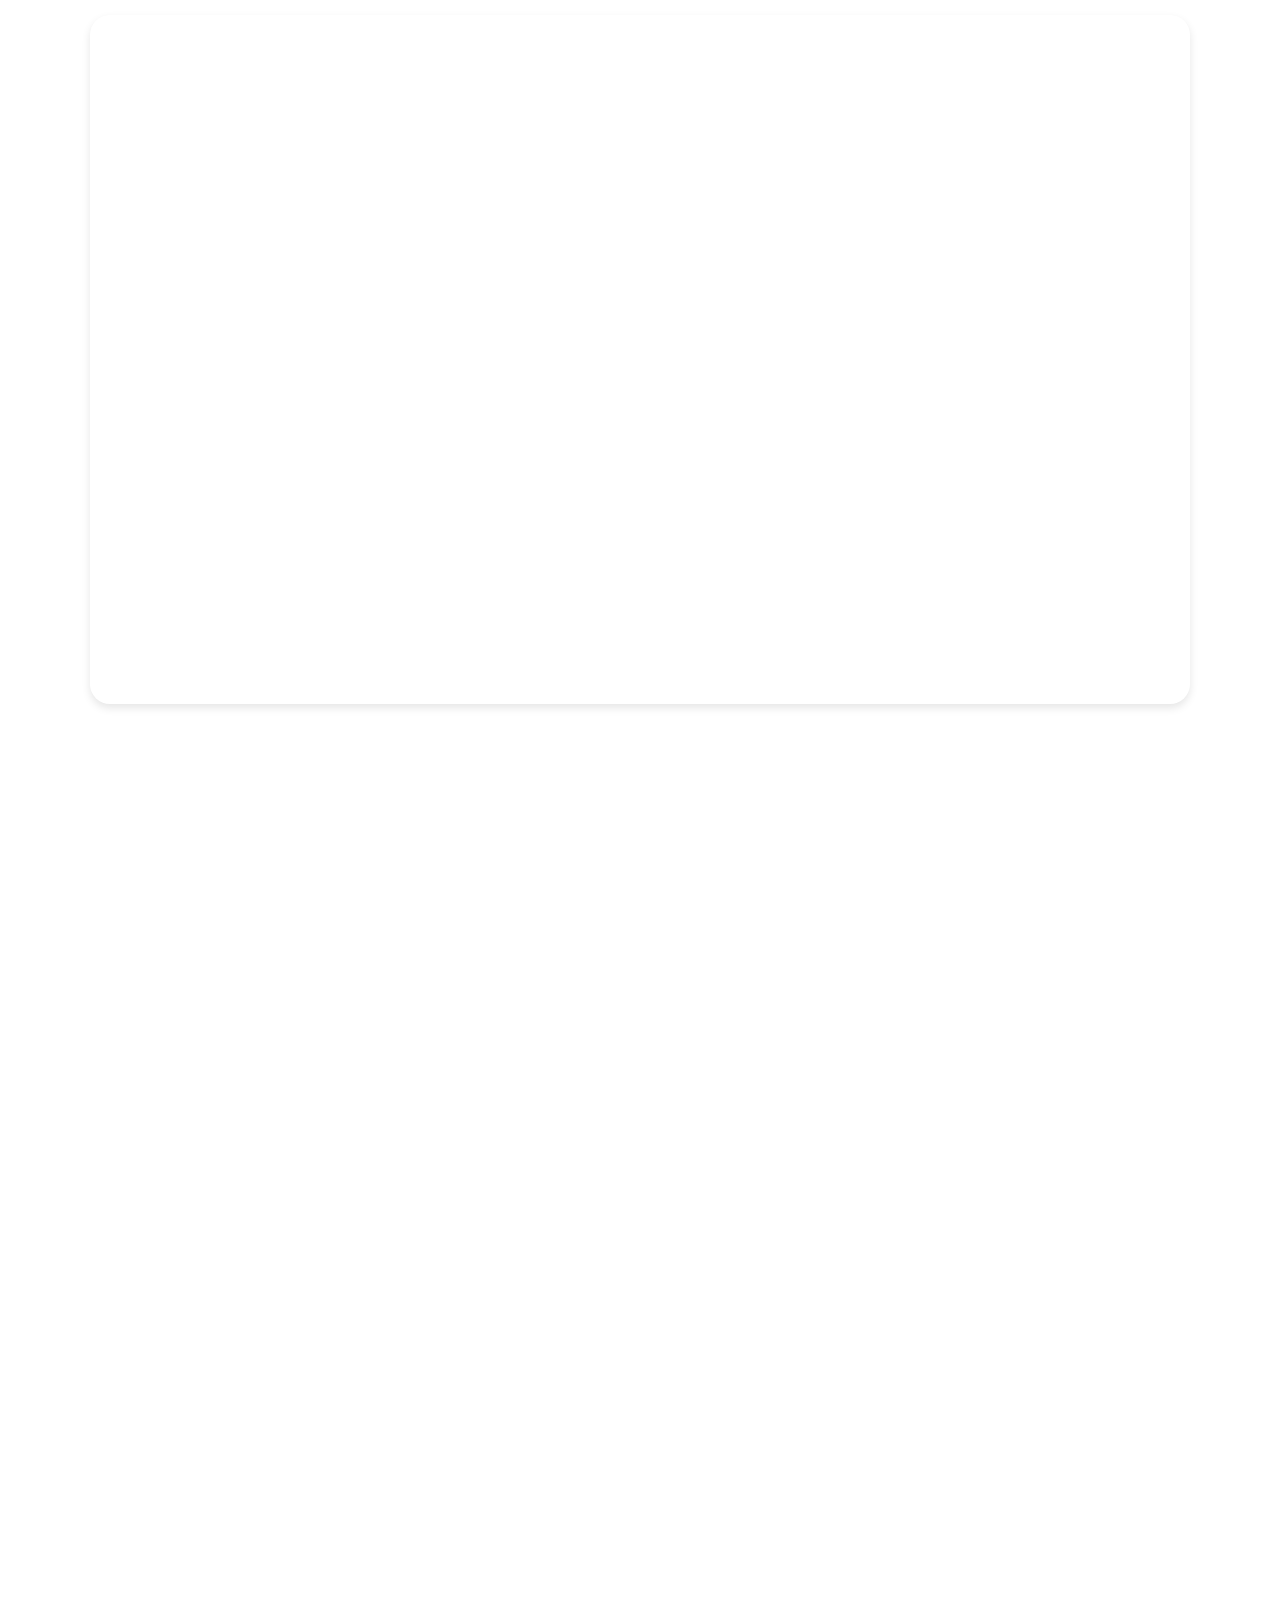
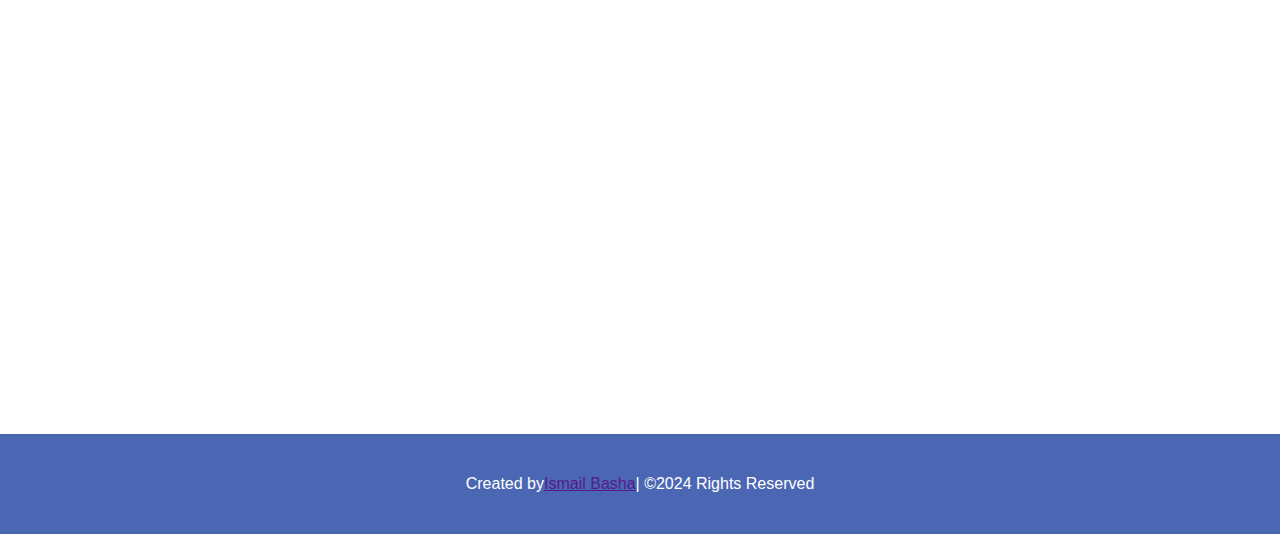
==== commit 04e2cc52: "mm" ====
--- a/index.html
+++ b/index.html
@@ -18,9 +18,9 @@
 <body>
     <header id="header">
         <a href="#" class="logo">Ismail Basha</a>
-        <i class="fa-solid fa-bars" id="hamburger"></i>
+       
         <nav >
-            <nav id="nav" data-aos="fade-right">
+            <nav id="nav" >
                 <ul>
                     <li><a href="#home" id="active">Home</a></li>
                     <li><a href="#about" id="active">About</a></li>
@@ -30,7 +30,8 @@
                     <li><a href="#contact" id="active">Contact</a></li>
                 </ul>
             </nav>
-            <ul id="ham-nav" data-aos="fade-right">
+            <i class="fa-solid fa-bars" id="hamburger"></i>
+            <ul id="ham-nav">
                 <li><a href="#home">Home</a></li>
                 <li><a href="#about">About</a></li>
                 <li><a href="#skills">Skills</a></li>
@@ -41,7 +42,7 @@
         </nav>
     </header>
     <section class="home" id="home" >
-        <div class="child">
+        <div class="child" data-aos="fade-right">
             <img src="img/Picsart_23-11-02_20-59-09-350~2.jpg" alt="error">
         </div>
         <div class="child" data-aos="fade-up">
@@ -50,11 +51,8 @@
             <h3 class="typing-text">I'm a <span>Front-End Developer</span></h3>
             <p><span>Mohammed Ismail Basha . A </span> I am a passionate Front-End Web Developer with expertise in
                 HTML5, CSS3, JavaScript ES6, Bootstrap, and Kotlin. With a background in B-E - ECE C.Abdul Hakeem
-                College, Melvishram, I am currently enhancing my skills at AspiraSys Skill Hub. I have experience
-                working on
-                various projects, including e-commerce websites and responsive web applications, and I am committed to
-                building high-quality, user-centric web solutions. My goal is to Continuously learn and innovate,
-                leveraging modern technologies to create seamless and engaging web experiences.</p>
+                College, Melvishram .
+                </p>
             <div class="social-icons" >
                 <a href="https://www.linkedin.com/in/ismail-basha-245b78283/"><i class="fa-brands fa-linkedin"></i></a>
                 <a href="https://github.com/8610ismail"><i class="fa-brands fa-github"></i></a>
@@ -65,8 +63,8 @@
             <a href="mailto:bashaismail633@gmail.com" class="btn" data-aos="fade-up">Hire me</a>
         </div>
     </section>
-    <h1 class="l" data-aos="fade-right">About</h1>
     <section class="about" id="about">
+        <h1 class="l" data-aos="fade-right" style="text-align: center;">About</h1>
         <div class="child" data-aos="fade-up">
             <h1>Hi! I am <span>Ismail Basha</span> </h1>
             <p>I am a passionate Front-End Web Developer with expertise in HTML5, CSS3, JavaScript ES6, Bootstrap, and
@@ -79,12 +77,12 @@
                 <br>
                 <a href="img/Ismail-Basha-FlowCV-Resume-20241017.pdf" class="btn" data-aos="fade-right">Download CV</a>
             </div>
-            <div class="child">
+            <div class="child" data-aos="fade-up">
             <img src="img/Picsart_23-11-02_20-59-09-350~2.jpg" alt="error">
         </div>
     </section>
-    <h1 class="l" data-aos="fade-right">Skills</h1>
     <section class="skills" id="skills" data-aos="fade-up">
+        <h1 class="l" data-aos="fade-right">Skills</h1>
         <div class="child">
             <img src="img/html1.webp" alt="error">
         </div>
@@ -104,9 +102,9 @@
             <img src="img/sql6.png" alt="error">
         </div>
     </section>
-    <h1 class="l" data-aos="fade-up">Education</h1>
-    <section class="education">
-        <div class="education-about" id="education" data-aos="fade-right">
+    <section class="education" id="education">
+        <h1 class="l" data-aos="fade-up">Education</h1>
+        <div class="education-about"  data-aos="fade-right">
             <div class="education-contant">
                 <h2>
                     Primary Education
@@ -144,8 +142,8 @@
             </div>
         </div>
     </section>
-    <h1 class="l" data-aos="fade-up">Projects</h1>
     <section class="projects" id="projects" data-aos="fade-up">
+        <h1 class="l" data-aos="fade-up">Projects</h1>
         <div class="project-parent" data-aos="fade-up">
             <div class="child" data-aos="fade-up">
                 <img src="img/Screenshot 2024-10-12 155709.png" alt="">
@@ -197,8 +195,8 @@
             </div>
         </div>
     </section>
-    <h1 class="l" data-aos="fade-up">Contact</h1>
     <section class="contact" id="contact" data-aos="fade-up">
+        <h1 class="l" data-aos="fade-up">Contact</h1>
         <div class="child" data-aos="fade-up">
             <h2>Get in Touch</h2>
             <p>If you  any questions or want to connect, feel free to contact me!</p>
@@ -212,7 +210,7 @@
                 <br>
                 <input type="email" placeholder="Email">
                 <br>
-                <textarea name="" id="" cols="30" rows="10">Message</textarea>
+                <textarea name="" id="" cols="30" rows="10" placeholder="Message"></textarea>
                 <br>
                 <button id="submit" >Submit</button>
             </form>
@@ -240,7 +238,7 @@
   // Settings that can be overridden on per-element basis, by `data-aos-*` attributes:
   offset: 120, // offset (in px) from the original trigger point
   delay: 500, // values from 0 to 3000, with step 50ms
-  duration: 100, // values from 0 to 3000, with step 50ms
+  duration: 700, // values from 0 to 3000, with step 50ms
   easing: 'ease-out', // default easing for AOS animations
   once: false, // whether animation should happen only once - while scrolling down
   mirror: false, // whether elements should animate out while scrolling past them
--- a/style.css
+++ b/style.css
@@ -64,8 +64,9 @@
 }
 
 ul li a.active {
-    color: #4b67b4;
+    color: #fff;
     font-weight: bold;
+    background-color: #4b67b4;
 }
 
 
@@ -185,7 +186,7 @@
 .home{
     display: flex;
     justify-content: center;
-    align-items: start;
+    align-items: center;
 }
 .child p {
     font-size: 20px;
@@ -321,6 +322,34 @@
 
 .education-contant:nth-child(4) {
     border-color: #dc3545;
+}
+@media(max-width:1100px){
+    nav ul {
+        flex-direction: column;
+        display: none;
+    }
+    #hamburger {
+        display: flex;
+        justify-content: center;
+        align-items: center;
+        position: absolute;
+        /* left: 0; */
+        top: 15px;
+        right: 30px;
+        font-size: 35px;
+        color: #fff;
+    }
+    #ham-nav {
+        display: flex;
+    }
+    .logo {
+        font-size: 18px;
+        padding: 20px;
+        width: 250px;
+    }
+    nav{
+       display: flex;
+    }
 }
 
 @media (max-width: 768px) {
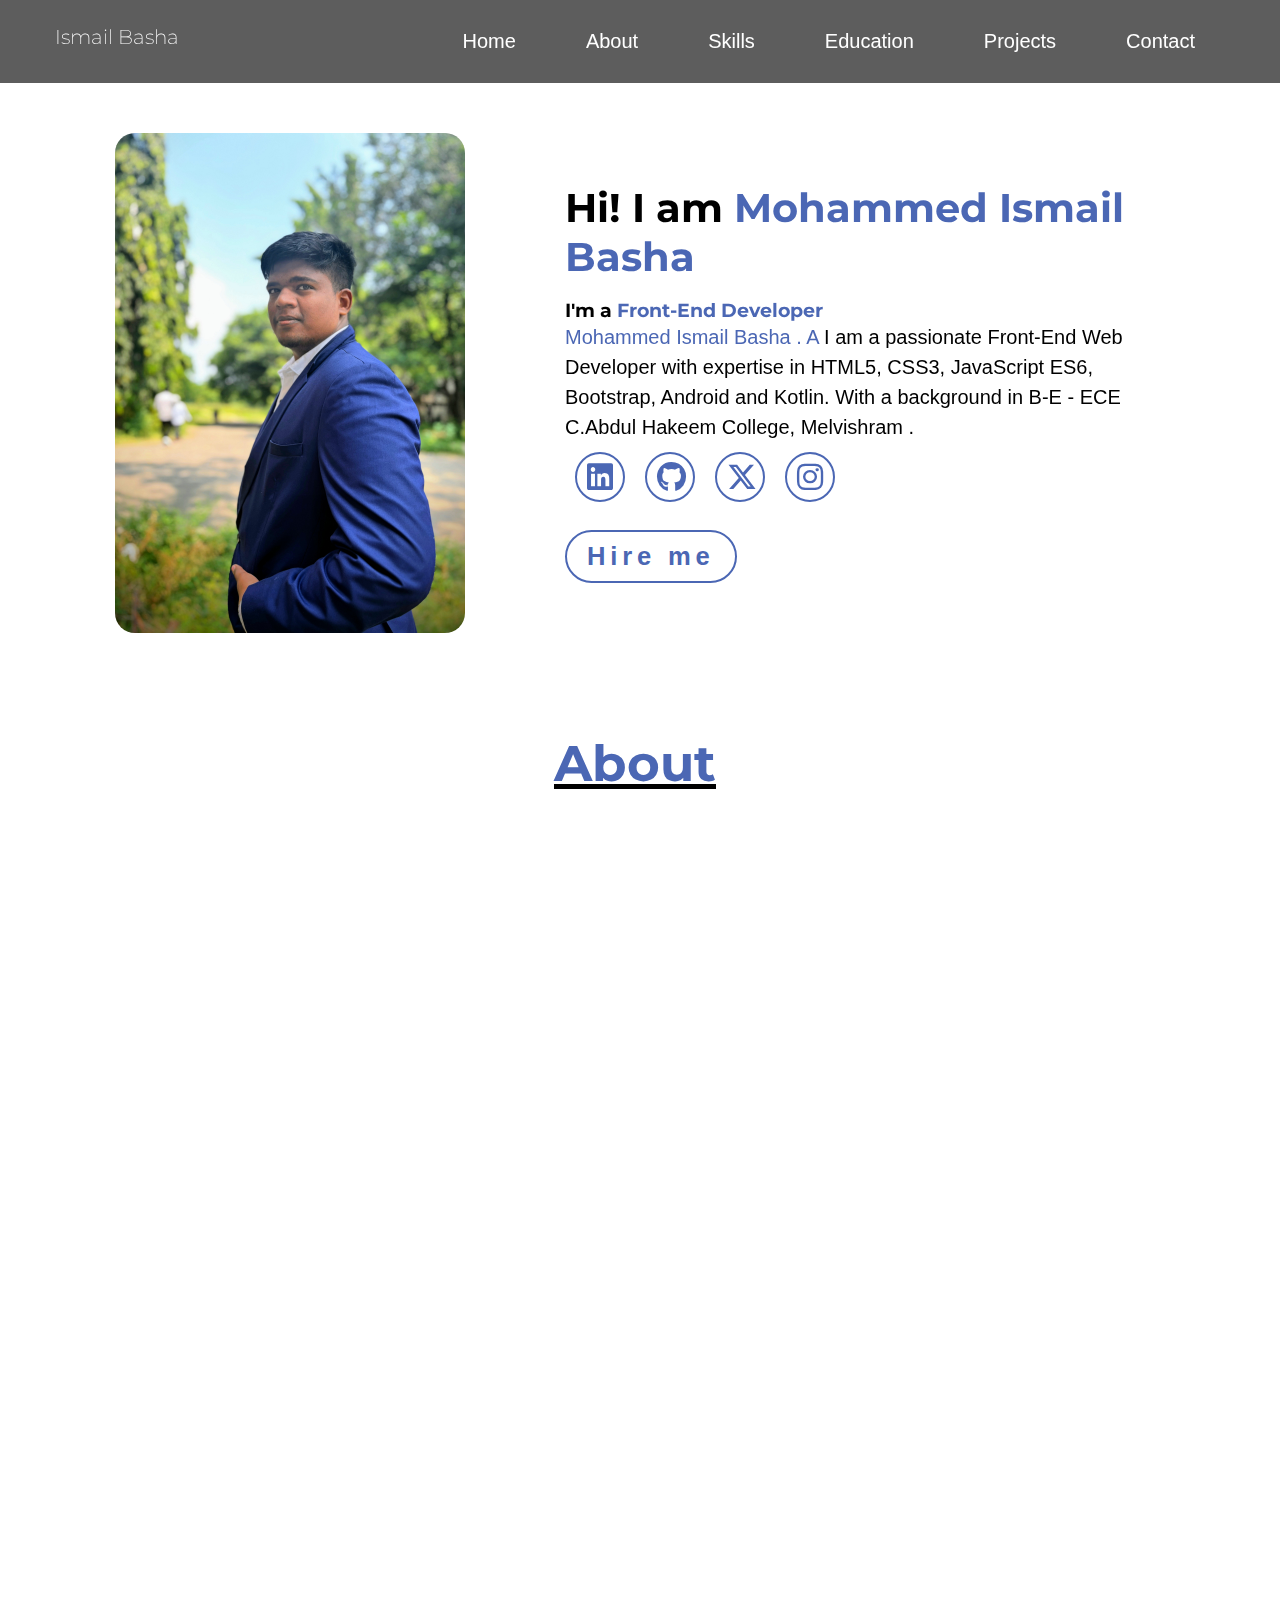
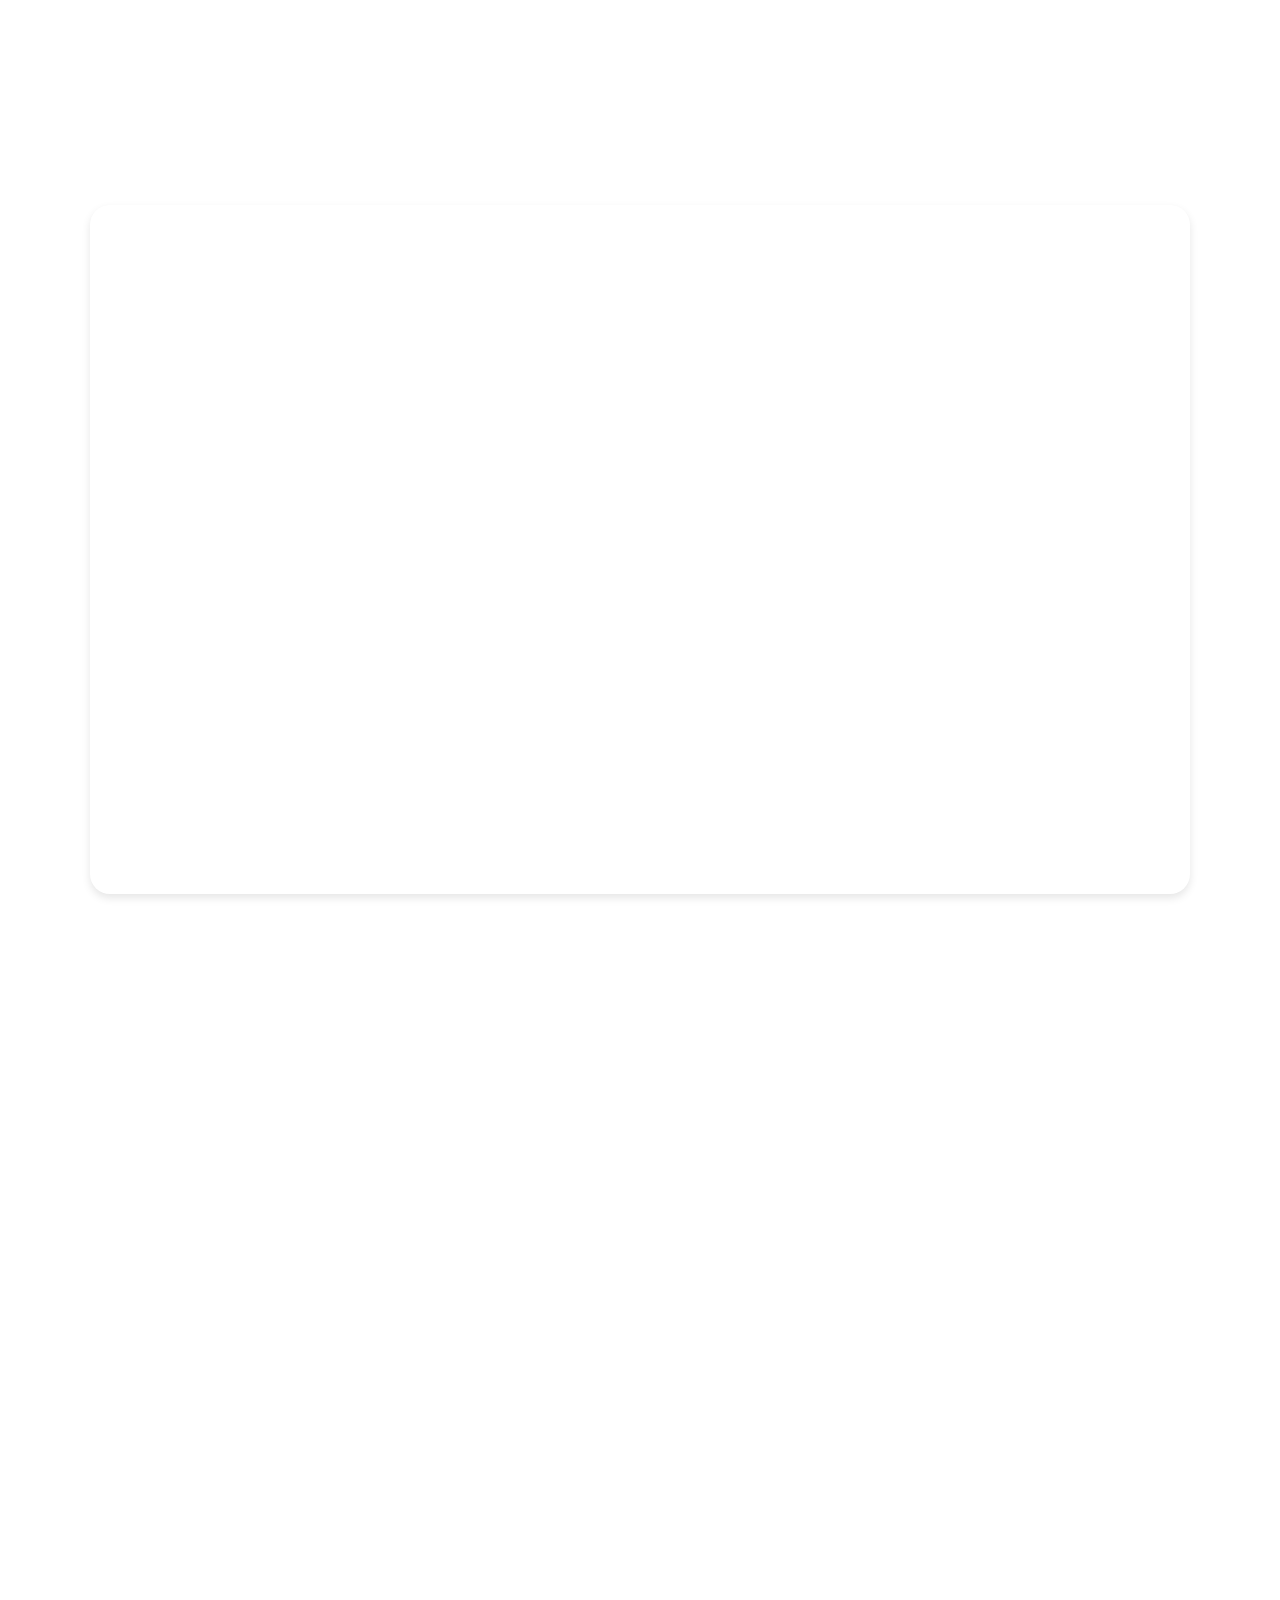
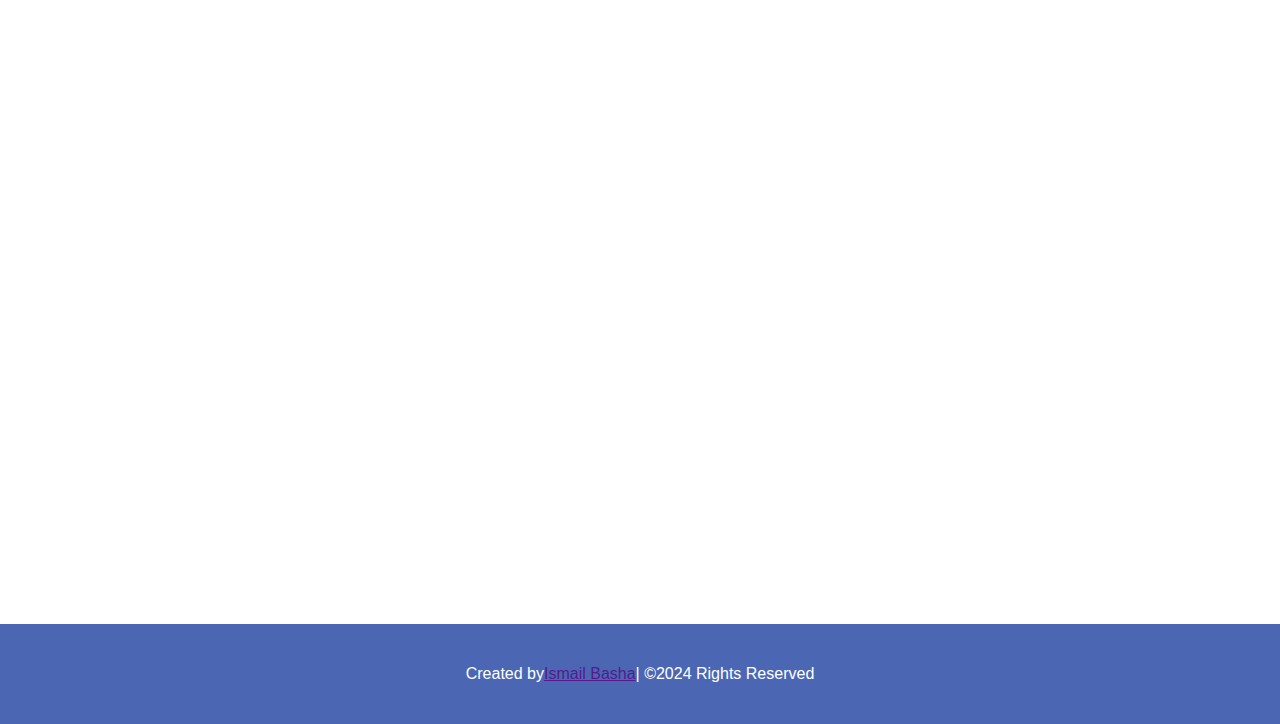
==== commit d943ff44: "some changes" ====
--- a/index.html
+++ b/index.html
@@ -19,8 +19,9 @@
     <header id="header">
         <a href="#" class="logo">Ismail Basha</a>
        
+        <i class="fa-solid fa-bars" id="hamburger"></i>
         <nav >
-            <nav id="nav" >
+            <nav id="nav">
                 <ul>
                     <li><a href="#home" id="active">Home</a></li>
                     <li><a href="#about" id="active">About</a></li>
@@ -30,7 +31,6 @@
                     <li><a href="#contact" id="active">Contact</a></li>
                 </ul>
             </nav>
-            <i class="fa-solid fa-bars" id="hamburger"></i>
             <ul id="ham-nav">
                 <li><a href="#home">Home</a></li>
                 <li><a href="#about">About</a></li>
@@ -50,7 +50,7 @@
             <br>
             <h3 class="typing-text">I'm a <span>Front-End Developer</span></h3>
             <p><span>Mohammed Ismail Basha . A </span> I am a passionate Front-End Web Developer with expertise in
-                HTML5, CSS3, JavaScript ES6, Bootstrap, and Kotlin. With a background in B-E - ECE C.Abdul Hakeem
+                HTML5, CSS3, JavaScript ES6, Bootstrap, Android and Kotlin. With a background in B-E - ECE C.Abdul Hakeem
                 College, Melvishram .
                 </p>
             <div class="social-icons" >
@@ -67,7 +67,7 @@
         <h1 class="l" data-aos="fade-right" style="text-align: center;">About</h1>
         <div class="child" data-aos="fade-up">
             <h1>Hi! I am <span>Ismail Basha</span> </h1>
-            <p>I am a passionate Front-End Web Developer with expertise in HTML5, CSS3, JavaScript ES6, Bootstrap, and
+            <p>I am a passionate Front-End Web Developer with expertise in HTML5, CSS3, JavaScript ES6, Bootstrap, Android and
                 Kotlin. With a background in B-E - ECE C.Abdul Hakeem
                 College, Melvishram, I am currently enhancing my
                 skills at AspiraSys Skill Hub. I have experience working on various projects, including e-commerce
@@ -83,22 +83,28 @@
     </section>
     <section class="skills" id="skills" data-aos="fade-up">
         <h1 class="l" data-aos="fade-right">Skills</h1>
-        <div class="child">
+        <div class="child" data-aos="fade-up">
+            <img src="img/android.png" alt="error">
+        </div>
+        <div class="child" data-aos="fade-up">
+            <img src="img/Kotlin_(programming_language)-Logo.wine.png" alt="error">
+        </div>
+        <div class="child" data-aos="fade-up">
             <img src="img/html1.webp" alt="error">
         </div>
-        <div class="child">
+        <div class="child" data-aos="fade-up">
             <img src="img/css1.webp" alt="error">
         </div>
-        <div class="child">
+        <div class="child" data-aos="fade-up">
             <img src="img/bootstrap3.png" alt="error">
         </div>
-        <div class="child">
+        <div class="child" data-aos="fade-up">
             <img src="img/JS4.png" alt="error">
         </div>
-        <div class="child">
+        <div class="child" data-aos="fade-up">
             <img src="img/github5.png" alt="error">
         </div>
-        <div class="child">
+        <div class="child" data-aos="fade-up">
             <img src="img/sql6.png" alt="error">
         </div>
     </section>
@@ -145,7 +151,7 @@
     <section class="projects" id="projects" data-aos="fade-up">
         <h1 class="l" data-aos="fade-up">Projects</h1>
         <div class="project-parent" data-aos="fade-up">
-            <div class="child" data-aos="fade-up">
+            <div class="child" data-aos="fade-down">
                 <img src="img/Screenshot 2024-10-12 155709.png" alt="">
                 <div class="overlay">
                     <a href="https://github.com/8610ismail/mobilehub.git"><i class="fa-brands fa-github git"></i></a>
@@ -153,7 +159,7 @@
                     <h4><a href="https://mobilehubismail.netlify.app">MobileHub</a></h4>
                 </div>
             </div>
-            <div class="child" data-aos="fade-right">
+            <div class="child" data-aos="fade-down">
                 <img src="img/Screenshot 2024-10-01 150324.png" alt="">
                 <div class="overlay">
                     <a href="https://github.com/8610ismail/bootstrapismail.git"><i class="fa-brands fa-github git"></i></a>
@@ -161,7 +167,7 @@
                     <h4><a href="https://ismailbootstrap.netlify.app">Book Store</a></h4>
                 </div>
             </div>
-            <div class="child">
+            <div class="child" data-aos="fade-down">
                 <img src="img/Screenshot 2024-10-12 163612.png" alt="">
                 <div class="overlay">
                     <a href="https://github.com/8610ismail/js-register-form.git"><i class="fa-brands fa-github git"></i></a>
@@ -169,7 +175,7 @@
                     <h4><a href="https://ismailregform.netlify.app">Reg Form</a></h4>
                 </div>
             </div>
-            <div class="child">
+            <div class="child" data-aos="fade-up">
                 <img src="img/Screenshot 2024-10-12 155830.png" alt="">
                 <div class="overlay">
                     <a href="https://github.com/8610ismail/weather.git"><i class="fa-brands fa-github git"></i></a>
@@ -177,7 +183,7 @@
                     <h4><a href="https://ismailweather.netlify.app">Weather</a></h4>
                 </div>
             </div>
-            <div class="child">
+            <div class="child" data-aos="fade-up">
                 <img src="img/Screenshot 2024-10-12 160022.png" alt="">
                 <div class="overlay">
                     <a href="https://github.com/8610ismail/to-do-list.git"><i class="fa-brands fa-github git"></i></a>
@@ -185,7 +191,7 @@
                     <h4><a href="https://ismail2.netlify.app">Snow Board</a></h4>
                 </div>
             </div>
-            <div class="child">
+            <div class="child" data-aos="fade-up">
                 <img src="img/Screenshot 2024-10-12 163323.png" alt="">
                 <div class="overlay">
                     <a href="https://github.com/8610ismail/to-do-list.git"><i class="fa-brands fa-github git"></i></a>
--- a/style.css
+++ b/style.css
@@ -2,6 +2,7 @@
     padding: 0;
     margin: 0;
     box-sizing: border-box;
+    scroll-behavior: smooth;
 }
 
 @font-face {
@@ -183,11 +184,13 @@
 .home span {
     color: #4b67b4;
 }
-.home{
-    display: flex;
-    justify-content: center;
-    align-items: center;
-}
+
+.home {
+    display: flex;
+    justify-content: center;
+    align-items: center;
+}
+
 .child p {
     font-size: 20px;
     line-height: 30px;
@@ -256,6 +259,7 @@
 .about h1 {
     width: 100%;
     text-align: start;
+    margin-right: 10px;
 }
 
 .about span {
@@ -269,6 +273,7 @@
 
 .about p {
     line-height: 30px;
+    margin-right: 10px;
 }
 
 .education {
@@ -323,11 +328,18 @@
 .education-contant:nth-child(4) {
     border-color: #dc3545;
 }
-@media(max-width:1100px){
+
+@media(max-width:1100px) {
     nav ul {
         flex-direction: column;
+        /* display: none; */
+        flex-direction: column;
         display: none;
-    }
+        position: relative;
+        right: 262px;
+        top: 60px;
+    }
+
     #hamburger {
         display: flex;
         justify-content: center;
@@ -339,43 +351,48 @@
         font-size: 35px;
         color: #fff;
     }
-    #ham-nav {
-        display: flex;
-    }
+
+    header {
+        justify-content: center;
+        align-items: start;
+        width: 100%;
+    }
+
+    /* #ham-nav {
+        display: none;
+        position: absolute;
+        top: 50px;
+        right: 0;
+        width: 150px;
+        height: 100vh;
+    } */
     .logo {
         font-size: 18px;
         padding: 20px;
-        width: 250px;
-    }
-    nav{
-       display: flex;
+        width: 423px;
+    }
+
+    #nav {
+        display: flex;
+    }
+
+    nav {
+        display: flex;
     }
 }
 
 @media (max-width: 768px) {
     nav ul {
         flex-direction: column;
+        /* display: none; */
+        flex-direction: column;
         display: none;
-    }
-    #hamburger {
-        display: flex;
-        justify-content: center;
-        align-items: center;
         position: relative;
-        left: 0;
-        font-size: 20px;
-        color: #fff;
-    }
-    #ham-nav {
-        display: flex;
-    }
-    .logo {
-        font-size: 18px;
-        padding: 20px;
-        width: 250px;
-    }
-    nav{
-       display: none;
+        right: 204px;
+        top: 60px;
+    }
+    #hamburger{
+        font-size: 30px;
     }
 }
 
@@ -413,7 +430,9 @@
     transform: scale(1.1);
 
 }
-
+section #skills{
+    margin: auto;
+}
 
 .projects {
     width: 100%;
@@ -640,38 +659,23 @@
 }
 
 @media(max-width:600px) {
-    #ham-nav {
-        display: none;
-        justify-content: space-evenly;
-        align-items: center;
-        flex-direction: column;
-        position: relative;
-        top: 40px;
-    }
-
-    #nav {
-        display: none;
-    }
-
-
-    #hamburger {
-        display: flex;
-        justify-content: end;
-        align-items: end;
-        position: absolute;
-        top: 30px;
-        right: 20px;
-        color: #fff;
-        font-size: 20px;
-    }
-}
-
+    nav ul{
+        right: 170px;
+    }
+}
+@media(max-width:550px){
+    nav ul{
+        right: 150px;
+    }
+}
 @media(max-width:400px) {
     .home .child img {
         width: 250px;
         height: 400px;
     }
-
+    nav ul{
+        right: 85px;
+    }
     .about .child img {
         width: 250px;
         height: 400px;
@@ -688,12 +692,15 @@
         width: 250px;
         height: 400px;
     }
-
+    nav ul{
+        right: 50px;
+    }
     .projects .child img {
         width: 250px;
         height: 250px;
         object-fit: cover;
     }
+
 
     .projects .project-parent {
         width: 90%;
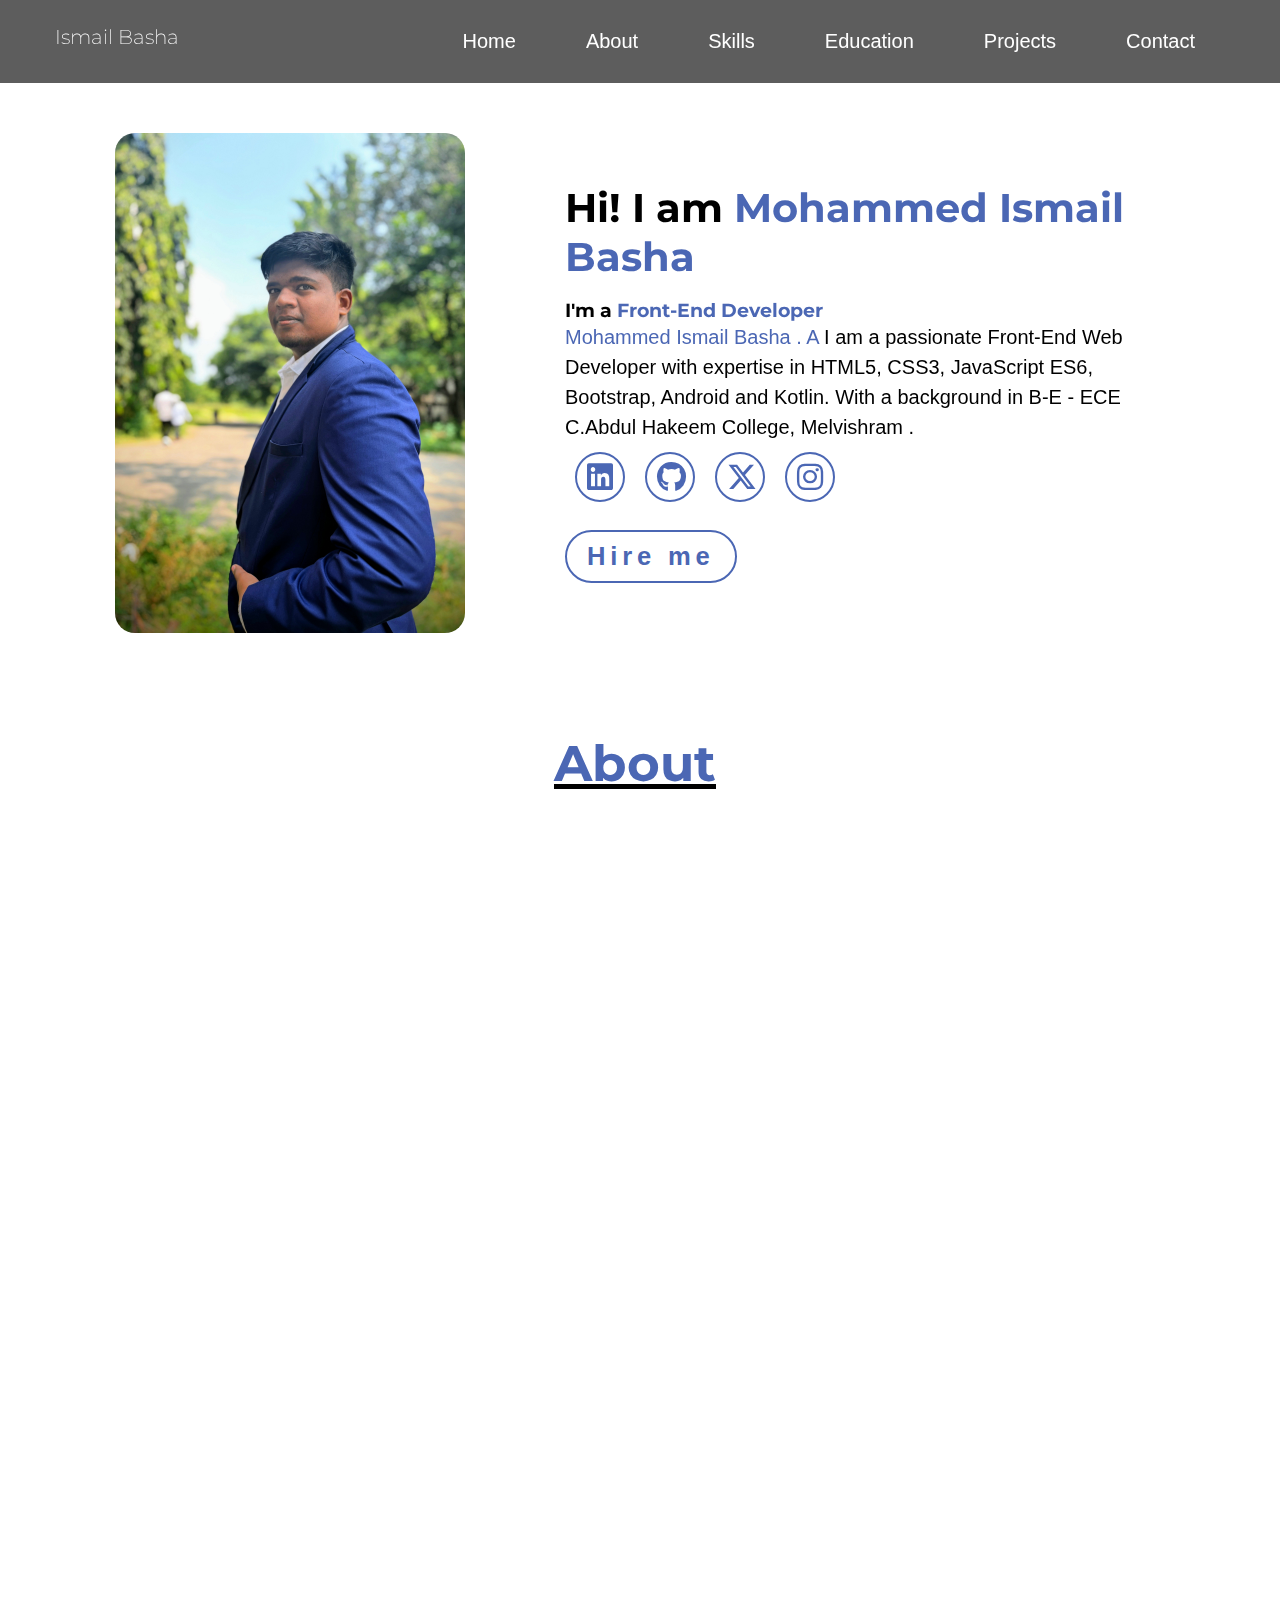
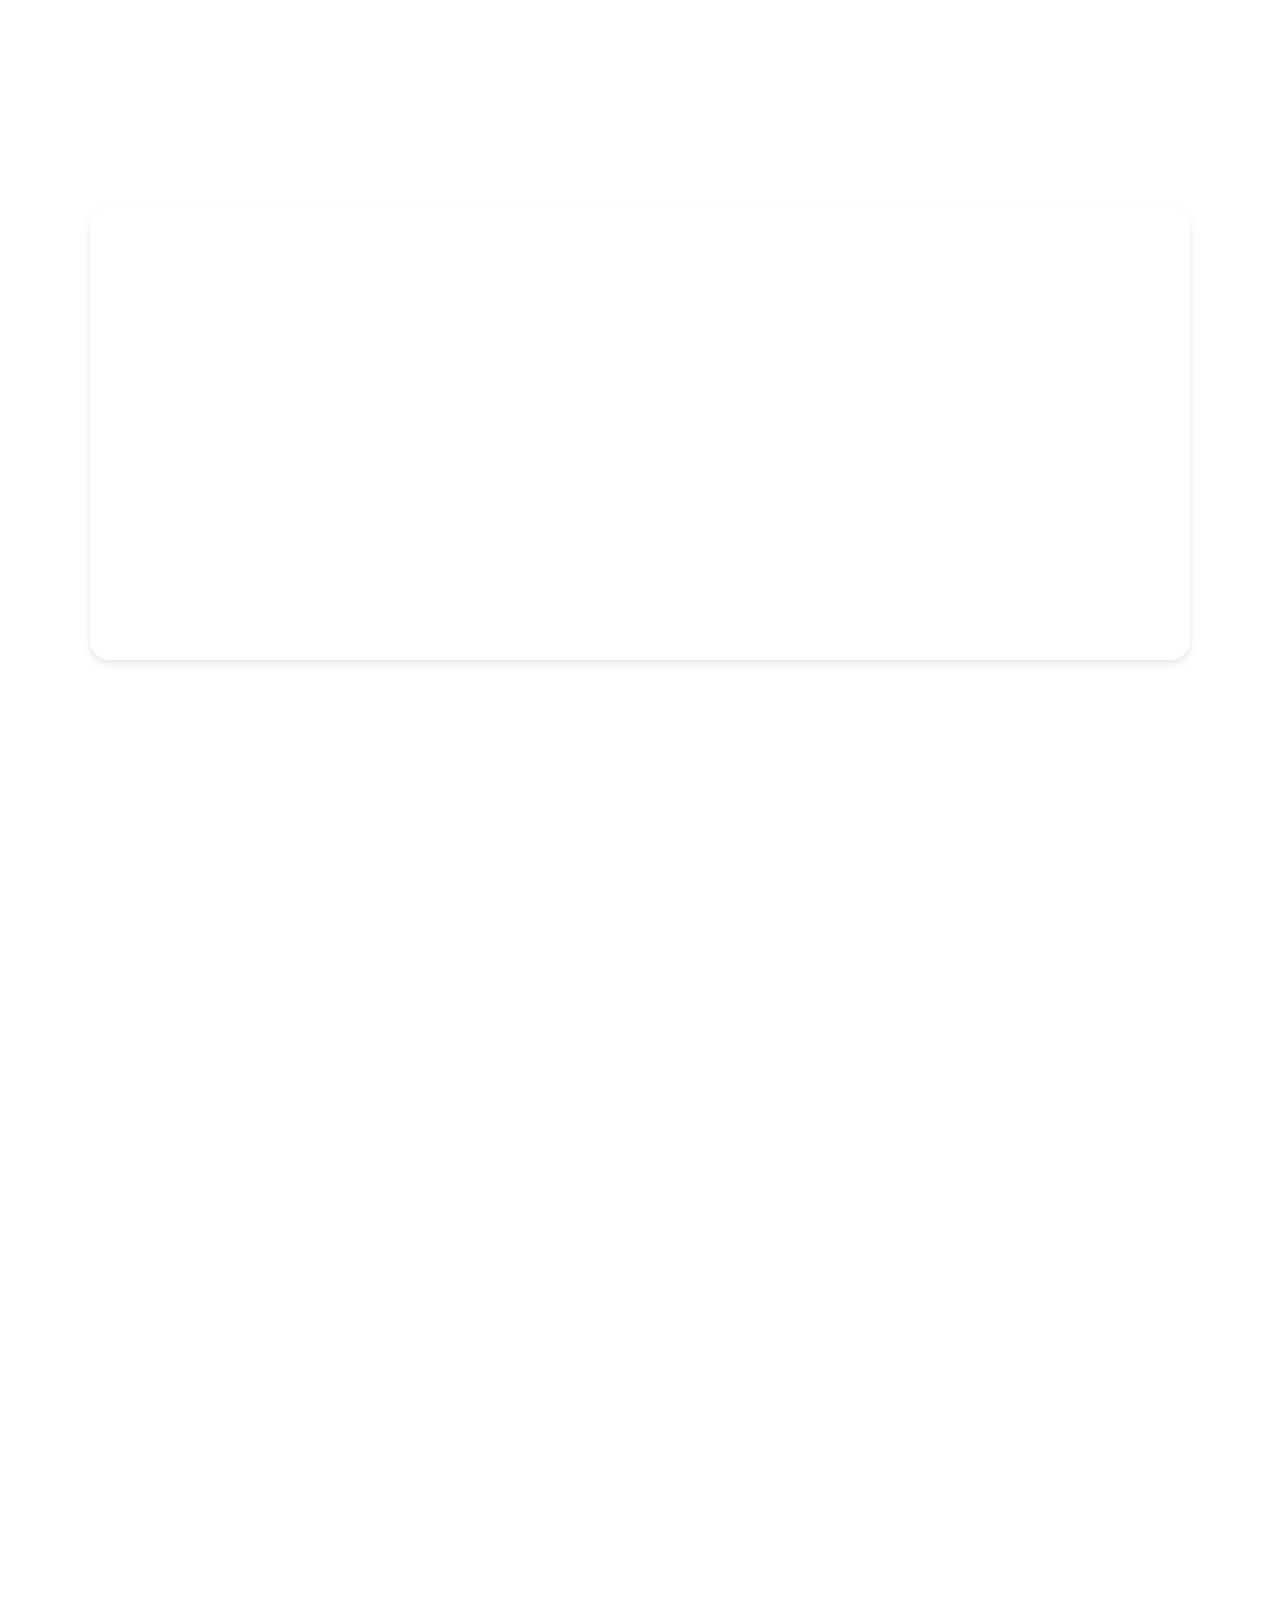
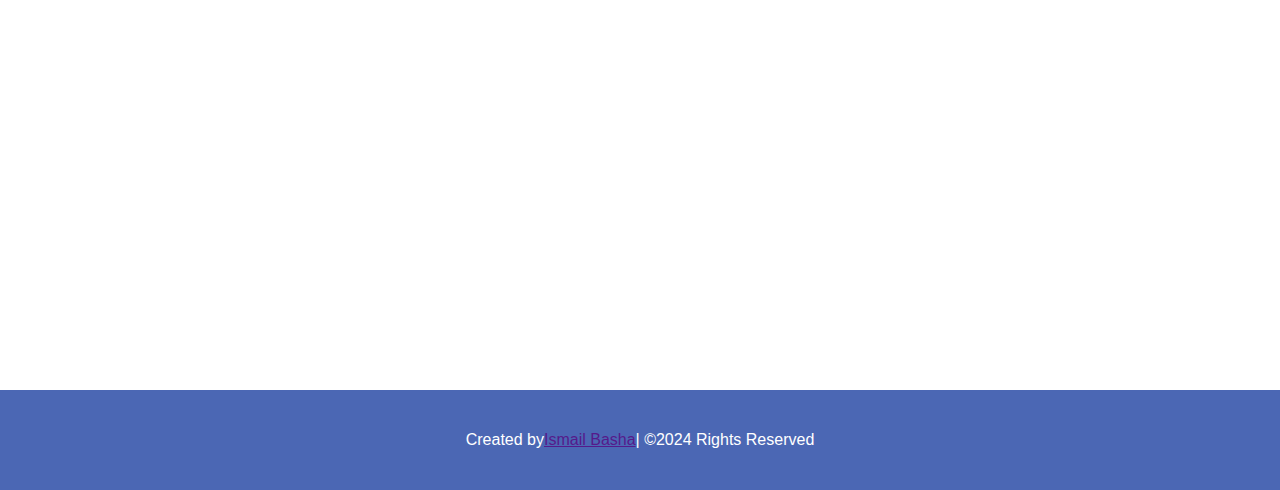
==== commit e37f732d: "onceagain" ====
--- a/index.html
+++ b/index.html
@@ -101,9 +101,7 @@
         <div class="child" data-aos="fade-up">
             <img src="img/JS4.png" alt="error">
         </div>
-        <div class="child" data-aos="fade-up">
-            <img src="img/github5.png" alt="error">
-        </div>
+    
         <div class="child" data-aos="fade-up">
             <img src="img/sql6.png" alt="error">
         </div>
@@ -111,24 +109,6 @@
     <section class="education" id="education">
         <h1 class="l" data-aos="fade-up">Education</h1>
         <div class="education-about"  data-aos="fade-right">
-            <div class="education-contant">
-                <h2>
-                    Primary Education
-                </h2>
-                <p>
-                    2006-2013
-                </p>
-
-            </div>
-            <div class="education-contant">
-                <h2>
-                    Higher Education
-                </h2>
-                <p>
-                    2013-2020
-                </p>
-
-            </div>
             <div class="education-contant">
                 <h2>
                     B.E-(ECE) Graduate
@@ -138,12 +118,13 @@
                 </p>
 
             </div>
+            
             <div class="education-contant">
                 <h2>
                     Web Development Course
                 </h2>
                 <p>
-                    2024-2024
+                    2024
                 </p>
             </div>
         </div>
